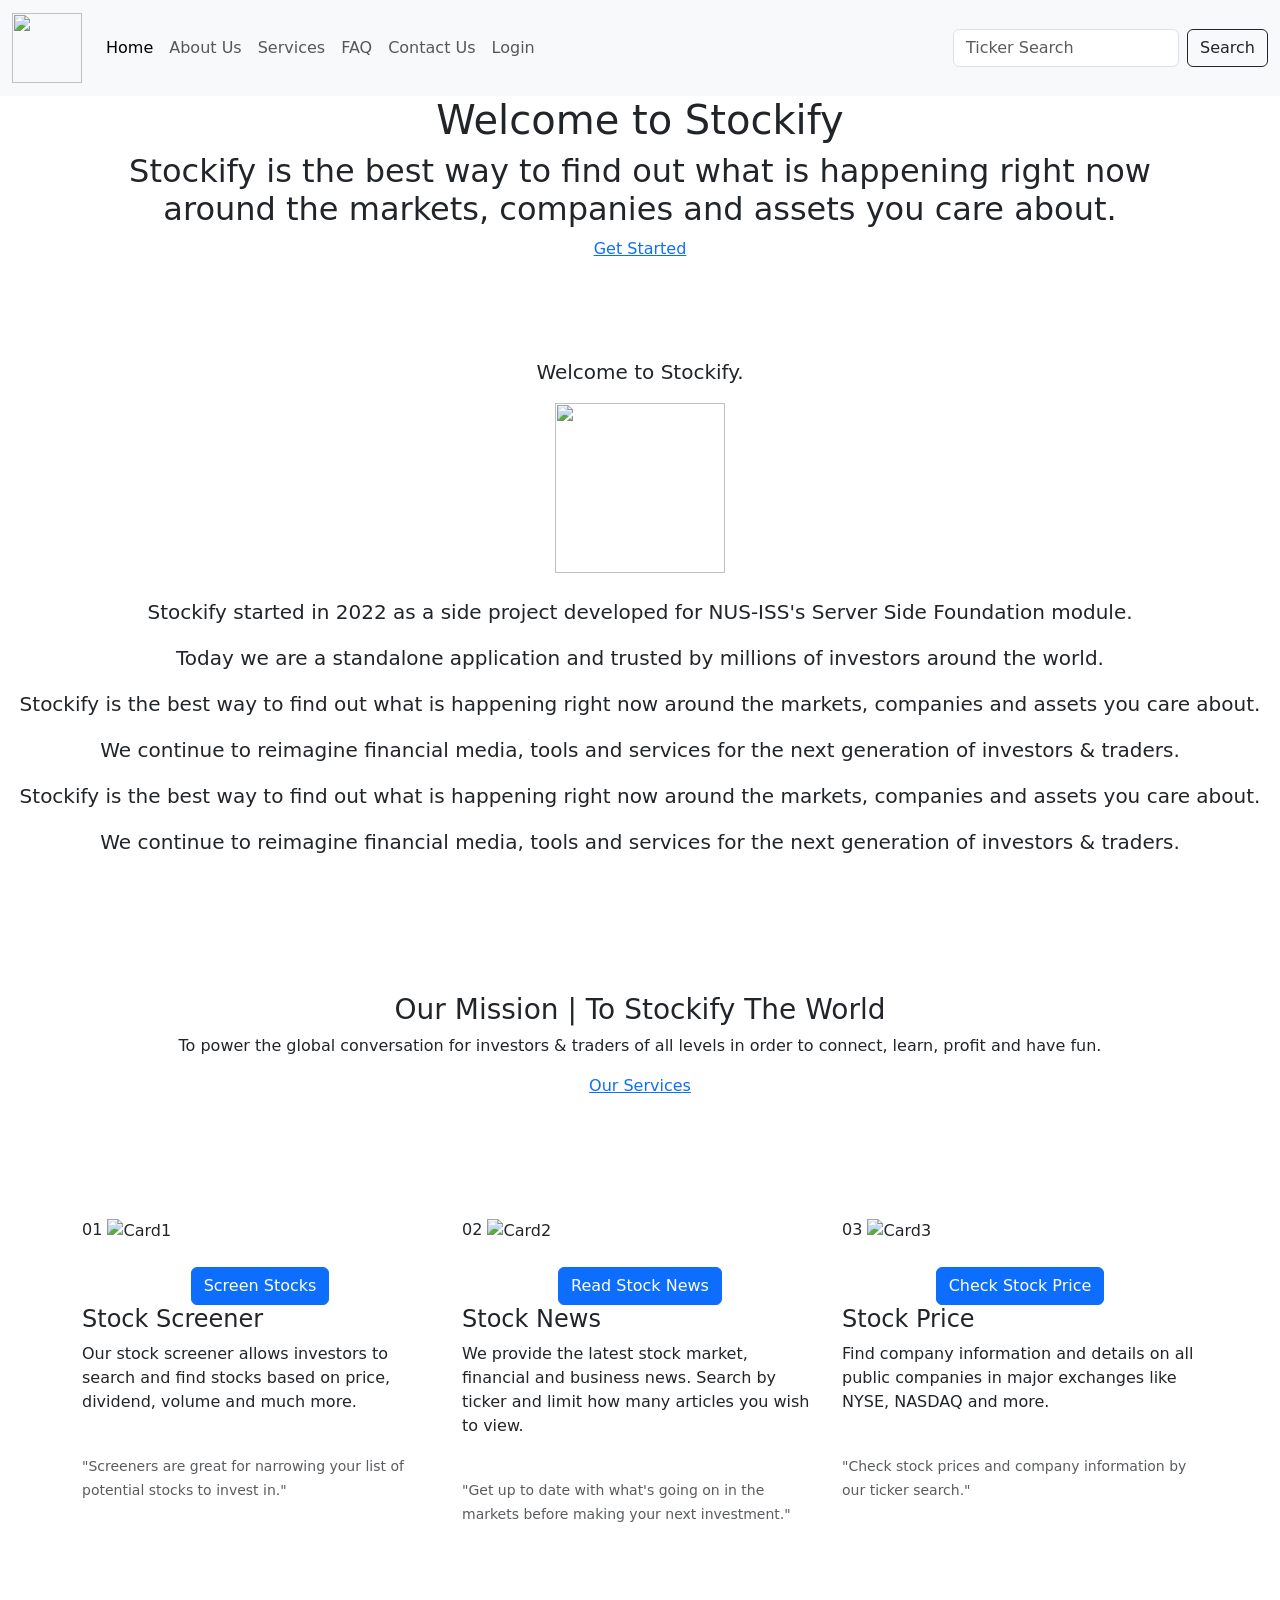
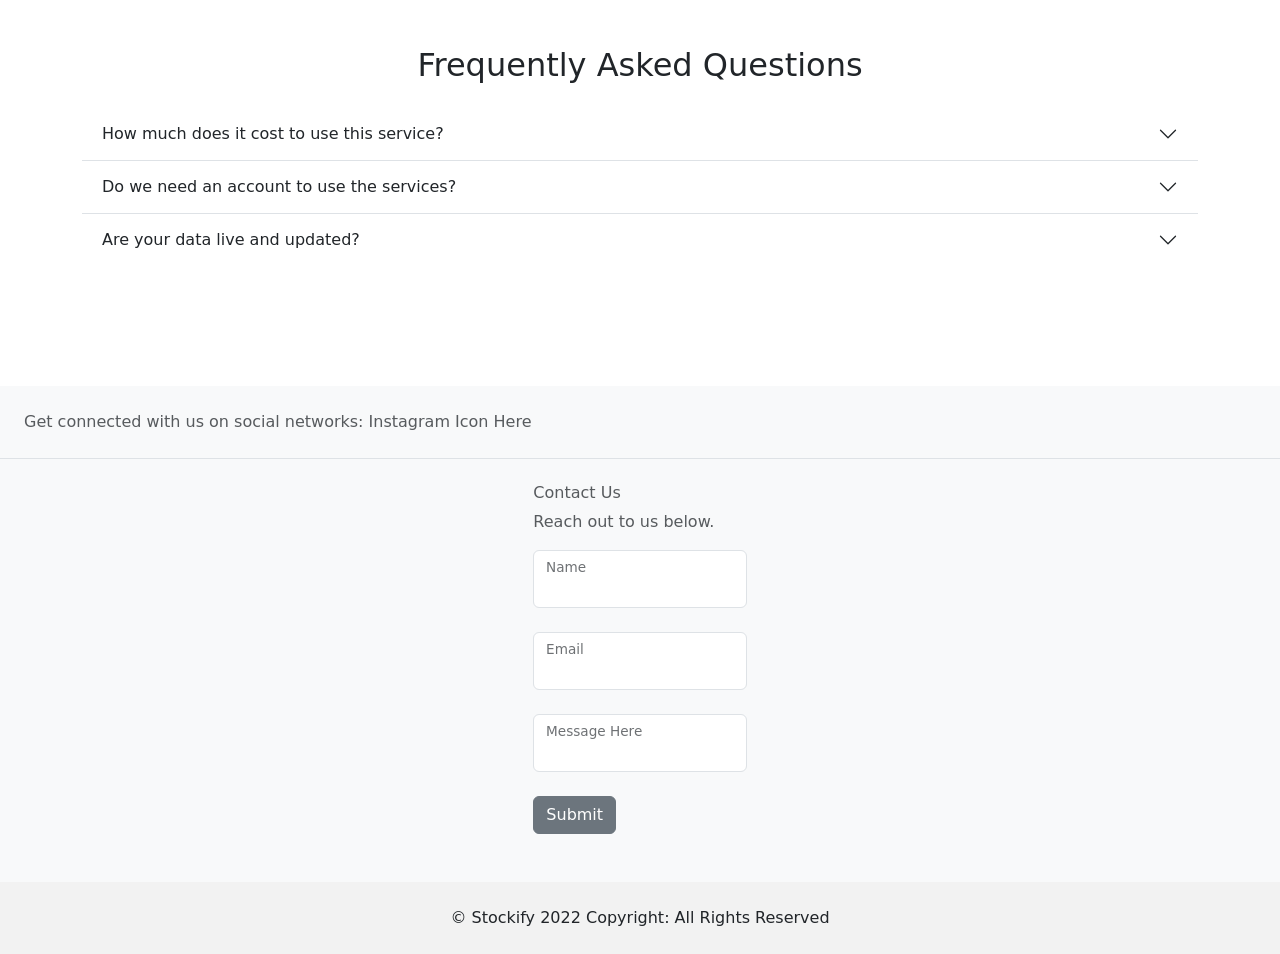
==== src/main/resources/templates/index.html @ 595bee73 "edited Stock Price display" ====
<!DOCTYPE html>
<html lang="en">
<head>
    <meta charset="UTF-8">
    <meta http-equiv="X-UA-Compatible" content="IE=edge">
    <meta name="viewport" content="width=device-width, initial-scale=1.0">
    <link href="https://cdn.jsdelivr.net/npm/bootstrap@5.2.0/dist/css/bootstrap.min.css" rel="stylesheet" integrity="sha384-gH2yIJqKdNHPEq0n4Mqa/HGKIhSkIHeL5AyhkYV8i59U5AR6csBvApHHNl/vI1Bx" crossorigin="anonymous">

    <title>Stockify</title>
    <link rel="stylesheet" type="text/css" th:href="@{/css/style.css}">
</head>
<body>
    <nav class="navbar navbar-expand-lg bg-light">
        <div class="container-fluid">
          <a class="navbar-brand" href="#">
            <img src="/images/Stockify.png" alt="" width="70" height="70">
          </a>
          <button class="navbar-toggler" type="button" data-bs-toggle="collapse" data-bs-target="#navbarTogglerDemo02" aria-controls="navbarTogglerDemo02" aria-expanded="false" aria-label="Toggle navigation">
            <span class="navbar-toggler-icon"></span>
          </button>
          <div class="collapse navbar-collapse" id="navbarTogglerDemo02">
            <ul class="navbar-nav me-auto mb-2 mb-lg-0">
              <li class="nav-item">
                <a class="nav-link active" aria-current="page" href="/">Home</a>
              </li>
              <li class="nav-item">
                <a class="nav-link" href="#aboutus">About Us</a>
              </li>
              <li class="nav-item">
                <a class="nav-link" href="#services">Services</a>
              </li>
              <li class="nav-item">
                <a class="nav-link" href="#faq">FAQ</a>
              </li>
              <li class="nav-item">
                <a class="nav-link" href="#contactus">Contact Us</a>
              </li>
              <li class="nav-item">
                <a class="nav-link" href="/login">Login</a>
              </li>
            </ul>
            
            <form class="d-flex" role="search" method="GET" action="/stockprice2">
              <input class="form-control me-2" type="search" placeholder="Ticker Search" aria-label="Search" name="symbol" required>
              <button class="btn btn-outline-dark" type="submit">Search</button>
            </form>
          </div>
        </div>
      </nav>


      <!-- ======= Intro Section ======= -->
      <section id="intro" class="d-flex align-items-center">
        <!-- <img src="HomeIndex.jpg " class="" alt="HomeIndex" width="" height=""> -->
        <div class="text-center container position-relative" data-aos="fade-up" data-aos-delay="500">
         
          <h1>Welcome to Stockify</h1>
          <h2>Stockify is the best way to find out what is happening right now around the markets, companies and assets you care about.</h2>
          <a href="#aboutus" class="btn-get-started scrollto">Get Started</a>
          
        </div>
      </section>
      <!-- ======= End of Intro Section ======= -->

      <!-- <div class="center" style="margin-top: 5vh;">
       
        <div><h1 data-th-text="${hello}"></h1>
        <br><br>

      
        </div>
     
        
        <h2 th:text="${message}"></h2>
    </div> -->

        <br><br><br><br>

        <!-- ======= About Us Section ======= -->
        <section id="aboutus" class="aboutus">
        <div class="text-center" style="">
       
          <p class="blockquote">
              Welcome to Stockify.
            </p>
            <a href="#">
              <img src="/images/Stockify.png" alt="" width="170" height="170">
            </a>
          <br><br>
          <p class="lead">
              Stockify started in 2022 as a side project developed for NUS-ISS's Server Side Foundation module. 
            </p>
            <p class="lead">
                    Today we are a standalone application and trusted by millions of investors around the world.
                   </p>
            <p class="lead">
                    Stockify is the best way to find out what is happening right now around the markets, companies and assets you care about.
                  </p>
            <p class="lead">
                We continue to reimagine financial media, tools and services for the next generation of investors & traders.
                  </p>
              <p class="lead">
                  Stockify is the best way to find out what is happening right now around the markets, companies and assets you care about.
              </p>
              <p class="lead">
              We continue to reimagine financial media, tools and services for the next generation of investors & traders.
              </p>
              </div>
  
              <br><br><br><br><br>
              
              

            </section>
  
  
  
              <!-- <figure class="text-center">
                  <blockquote class="blockquote">
                    <p>To power the global conversation for investors & traders of all levels in order to connect, learn, profit and have fun.</p>
                  </blockquote>
                  <figcaption class="blockquote-footer">
                    Our Mission <cite title="Source Title">| To Stockify The World</cite>
                  </figcaption>
                </figure>
                <br><br><br><br><br>

              </section> -->
      <!-- ======= End of About Us Section ======= -->

      
      <!-- ======= Our Mission Section ======= -->
      <section id="mission" class="mission">
        <div class="container" data-aos="zoom-in">
  
          <div class="text-center">
            <h3>Our Mission | To Stockify The World</h3>
            <p> To power the global conversation for investors & traders of all levels in order to connect, learn, profit and have fun.</p>
            <a class="mission-btn" href="#services">Our Services</a>
           
          </div>
  
        </div>
      </section>
      <!-- ======= End of Our Mission Section ======= -->

      <br><br><br><br><br>
      <!-- ======= Services Section ======= -->

      <section id="services" class="services">
        <div class="container">
  
          <div class="row">
  
            <div class="col-lg-4" data-aos="fade-up">
              <div class="box">
                <span>01</span>
                
                <img src="/images/Card1.jpg" class="card-img-top" alt="Card1" width="" height="300">
                <br><br>
                <div class="overlay d-flex justify-content-center">
                  <a th:href="@{/stockscreener1}" class="btn btn-primary">Screen Stocks</a>
                </div>
  
                <h4>Stock Screener</h4>
                <p>
                  Our stock screener allows investors to search and find stocks based on price, dividend, volume and much more.</p>
                  <br>
                  <p class="card-text"><small class="text-muted">"Screeners are great for narrowing your list of potential stocks to invest in."</small></p> 
              </div>
              
            </div>
  
            <div class="col-lg-4 mt-4 mt-lg-0" data-aos="fade-up" data-aos-delay="150">
              <div class="box">
                <span>02</span>
  
            <img src="/images/Card2.jpg" class="card-img-top" alt="Card2" width="" height="300">
            <br><br>
            <div class="overlay d-flex justify-content-center">
              <a th:href="@{/stocknews1}" class="btn btn-primary">Read Stock News</a>
            </div>
  
                <h4>Stock News</h4>
                <p>We provide the latest stock market, financial and business news. Search by ticker and limit how many articles you wish to view.</p>
                <br>
                <p class="card-text"><small class="text-muted">"Get up to date with what's going on in the markets before making your next investment."</small></p>
              </div>
            </div>
  
            <div class="col-lg-4 mt-4 mt-lg-0" data-aos="fade-up" data-aos-delay="300">
              <div class="box">
                <span>03</span>
                <img src="/images/Card3.jpg" class="card-img-top" alt="Card3" width="" height="300">
                <br><br>
                <div class="overlay d-flex justify-content-center">
                  <a th:href="@{/stockprice1}" class="btn btn-primary">Check Stock Price</a>
                </div>
                <h4>Stock Price</h4>
                <p>Find company information and details on all public companies in major exchanges like NYSE, NASDAQ and more.</p>
                <br>
                <p class="card-text"><small class="text-muted">"Check stock prices and company information by our ticker search."</small></p>
              </div>
            </div>
  
          </div>
  
        </div>
        <br><br><br><br><br>
   
      
      </section>
  

      <!-- <section id="services" class="services">
        <br><br><br><br><br>
      <div class="card-group">

        
        <div class="card">
          
          <img src="/images/Card1.jpg" class="card-img-top" alt="Card1" width="" height="300">
          
          <div class="card-img-overlay">
            <a th:href="@{/stockscreener1}" class="btn btn-primary">Screen Stocks</a>
          </div>
          
          <div class="card-body ">
            <h5 class="card-title">Stock Screener</h5>
            <p class="card-text">A stock screener is a search tool that helps investors find stocks that meet certain requirements. 
              Our stock screener allows investors to search and find stocks based on price, dividend, volume and more. </p>
            <p class="card-text"><small class="text-muted">"Screeners are great for narrowing your list of potential stocks to invest in."</small></p>
            
          </div>
        </div>
        <div class="card">
          <img src="/images/Card2.jpg" class="card-img-top" alt="Card2" width="" height="300">

          <div class="card-img-overlay">
            <a th:href="@{/stocknews1}" class="btn btn-primary">Read Stock News</a>
          </div>

          <div class="card-body">
            <h5 class="card-title">Stock News</h5>
            <p class="card-text">We provide the latest stock market, financial and business news. Search by ticker and limit how many articles you wish to view.</p>
            <p class="card-text"><small class="text-muted">"Get up to date with what's going on in the markets before making your next investment."</small></p>
            
          </div>
        </div>
        <div class="card">
          <img src="/images/Card3.jpg" class="card-img-top" alt="Card3" width="" height="300">

          <div class="card-img-overlay">
            <a th:href="@{/stockprice1}" class="btn btn-primary">Check Stock Price</a>
          </div>

          <div class="card-body">
            <h5 class="card-title">Stock Price</h5>
            <p class="card-text">Find information on all public companies in major exchanges like NYSE, NASDAQ and more.</p>
            <p class="card-text"><small class="text-muted">"Research your favourite companies."</small></p>
            

            
          </div>
        </div>
      </div>

      
      <br><br><br><br><br>
      <br><br><br><br><br>
      <br><br><br><br><br>
      <br><br><br><br><br>
    </section> -->

    <!-- ======= End of Services Section ======= -->
   

    <!-- ======= FAQ Section ======= -->
    <section id="faq" class="faq">
    <div class="container">
      <h2 class="text-center mb-4">Frequently Asked Questions</h2>
    <div class="accordion accordion-flush" id="accordionFlushExample">
      <div class="accordion-item">
        <h2 class="accordion-header" id="flush-headingOne">
          <button class="accordion-button collapsed" type="button" data-bs-toggle="collapse" data-bs-target="#flush-collapseOne" aria-expanded="false" aria-controls="flush-collapseOne">
            How much does it cost to use this service?
          </button>
        </h2>
        <div id="flush-collapseOne" class="accordion-collapse collapse" aria-labelledby="flush-headingOne" data-bs-parent="#accordionFlushExample">
          <div class="accordion-body">It costs absolutely nothing to use our service. Donations are appreciated to help us further develop my services for the community.</div>
        </div>
      </div>
      <div class="accordion-item">
        <h2 class="accordion-header" id="flush-headingTwo">
          <button class="accordion-button collapsed" type="button" data-bs-toggle="collapse" data-bs-target="#flush-collapseTwo" aria-expanded="false" aria-controls="flush-collapseTwo">
            Do we need an account to use the services?
          </button>
        </h2>
        <div id="flush-collapseTwo" class="accordion-collapse collapse" aria-labelledby="flush-headingTwo" data-bs-parent="#accordionFlushExample">
          <div class="accordion-body">Accounts are not required for basic usage of the services.</div>
        </div>
      </div>
      <div class="accordion-item">
        <h2 class="accordion-header" id="flush-headingThree">
          <button class="accordion-button collapsed" type="button" data-bs-toggle="collapse" data-bs-target="#flush-collapseThree" aria-expanded="false" aria-controls="flush-collapseThree">
            Are your data live and updated?
          </button>
        </h2>
        <div id="flush-collapseThree" class="accordion-collapse collapse" aria-labelledby="flush-headingThree" data-bs-parent="#accordionFlushExample">
          <div class="accordion-body">Our data is live and updated by the second.</div>
        </div>
      </div>
    </div>
    </div>
    <br><br><br><br><br>

    </section>

    <!-- ======= End of FAQ Section ======= -->

    <!-- ======= Contact Us Section ======= -->
    <!-- <section id="contactus" class="center">
      <div class="content">
        <header>
          <h2>Contact Us</h2>
          <p>Reach out to us below.
          </p>
        </header>
        <div class="box">
          <form action="https://formsubmit.co/e8de7baa639af6b4ea228886fc855370" method="POST">

            <div class="col-12 form-floating">
              <label for="limit" class="form-label"></label>
              <input type="text" class="form-control" name="name" required>
              <label for="floatingInputGrid">Name</label>
            </div>
          <br>
            <div class="col-12 form-floating">
              <label for="limit" class="form-label"></label>
              <input type="email" class="form-control" name="email" required>
              <label for="floatingInputGrid">Email</label>
            </div>
            <br>
            <div class="col-12 form-floating">
              <label for="limit" class="form-label"></label>
              <input type="text" class="form-control" name="message" required>
              <label for="floatingInputGrid">Message Here</label>
          </div>
          <br>
         
            <button type="submit" class="btn btn-secondary">Submit</button>
          </form>
        </div>
      </div>
    </section> -->

    <!-- ======= End of Contact Us Section ======= -->

    <!-- ======= Start of Footer Section ======= -->

    <!-- Footer -->
<section id="footer" class="footer">
  <footer class="text-center text-lg-start bg-light text-muted">
  <!-- Section: Social media -->
  <section class="d-flex justify-content-center justify-content-lg-between p-4 border-bottom">
    <!-- Left -->
    <div class="me-5 d-none d-lg-block">
      <span>Get connected with us on social networks: Instagram Icon Here</span>
    </div>
    <!-- Left -->

    <!-- Right -->
    <div>
      <a href="" class="me-4 text-reset">
        <i class="fab fa-facebook-f"></i>
      </a>
      <a href="" class="me-4 text-reset">
        <i class="fab fa-twitter"></i>
      </a>
      <a href="" class="me-4 text-reset">
        <i class="fab fa-google"></i>
      </a>
      <a href="" class="me-4 text-reset">
        <i class="fab fa-instagram"></i>
      </a>
      <a href="" class="me-4 text-reset">
        <i class="fab fa-linkedin"></i>
      </a>
      <a href="" class="me-4 text-reset">
        <i class="fab fa-github"></i>
      </a>
    </div>
    <!-- Right -->
  </section>
  <!-- Section: Social media -->

  <!-- Section: Links  -->
  <!-- <section class=""> -->
    <!-- <div class="container text-center text-md-start mt-5"> -->
      <!-- Grid row -->
      <!-- <div class="row mt-3"> -->
        <!-- Grid column -->
        <!-- <div class="col-md-3 col-lg-4 col-xl-3 mx-auto mb-4"> -->
          <!-- Content -->
          <!-- <h6 class="text-uppercase fw-bold mb-4">
            <i class="fas fa-gem me-3">Stockify</i>
          </h6>
          <p>
            Here you can use rows and columns to organize your footer content. Lorem ipsum
            dolor sit amet, consectetur adipisicing elit.
          </p>
        </div> -->
        <!-- Grid column -->

       

        <!-- Grid column -->
        <!-- <div class="col-md-3 col-lg-2 col-xl-2 mx-auto mb-4"> -->
          <!-- Links -->
          <!-- <h6 class="text-uppercase fw-bold mb-4">
            Useful links
          </h6>
          <p>
            <a href="#!" class="text-reset">Pricing</a>
          </p>
          <p>
            <a href="#!" class="text-reset">Settings</a>
          </p>
          <p>
            <a href="#!" class="text-reset">Orders</a>
          </p>
          <p>
            <a href="#!" class="text-reset">Help</a>
          </p>
        </div> -->
        <!-- Grid column -->

        <!-- Grid column -->
         <!-- ======= Contact Us Section ======= -->
         <br>
    <section id="contactus" class="contactus">
      <div class="content col-md-3 col-lg-2 col-xl-2 mx-auto mb-4">
        <header>
          <h6>Contact Us</h6>
          <p>Reach out to us below.
          </p>
        </header>
        <div class="box">
          <form action="https://formsubmit.co/e8de7baa639af6b4ea228886fc855370" method="POST">

            <div class="col-12 form-floating">
              <label for="limit" class="form-label"></label>
              <input type="text" class="form-control" name="name" required>
              <label for="floatingInputGrid">Name</label>
            </div>
          <br>
            <div class="col-12 form-floating">
              <label for="limit" class="form-label"></label>
              <input type="email" class="form-control" name="email" required>
              <label for="floatingInputGrid">Email</label>
            </div>
            <br>
            <div class="col-12 form-floating">
              <label for="limit" class="form-label"></label>
              <input type="text" class="form-control" name="message" required>
              <label for="floatingInputGrid">Message Here</label>
          </div>
          <br>
         
            <button type="submit" class="btn btn-secondary">Submit</button>
          </form>
        </div>
      </div>
    </section>
    <br>

    <!-- ======= End of Contact Us Section ======= -->

        <!-- Grid column -->
      </div>
      <!-- Grid row -->
    </div>
  </section>
  <!-- Section: Links  -->

  <!-- Copyright -->
  <div class="text-center p-4" style="background-color: rgba(0, 0, 0, 0.05);">
    © Stockify 2022 Copyright: All Rights Reserved
  </div>
  <!-- Copyright -->
</footer>
<!-- Footer -->
<!-- ======= End of Footer Section ======= -->

    <script src="https://cdn.jsdelivr.net/npm/bootstrap@5.2.1/dist/js/bootstrap.bundle.min.js" integrity="sha384-u1OknCvxWvY5kfmNBILK2hRnQC3Pr17a+RTT6rIHI7NnikvbZlHgTPOOmMi466C8" crossorigin="anonymous"></script>
</body>
</html>
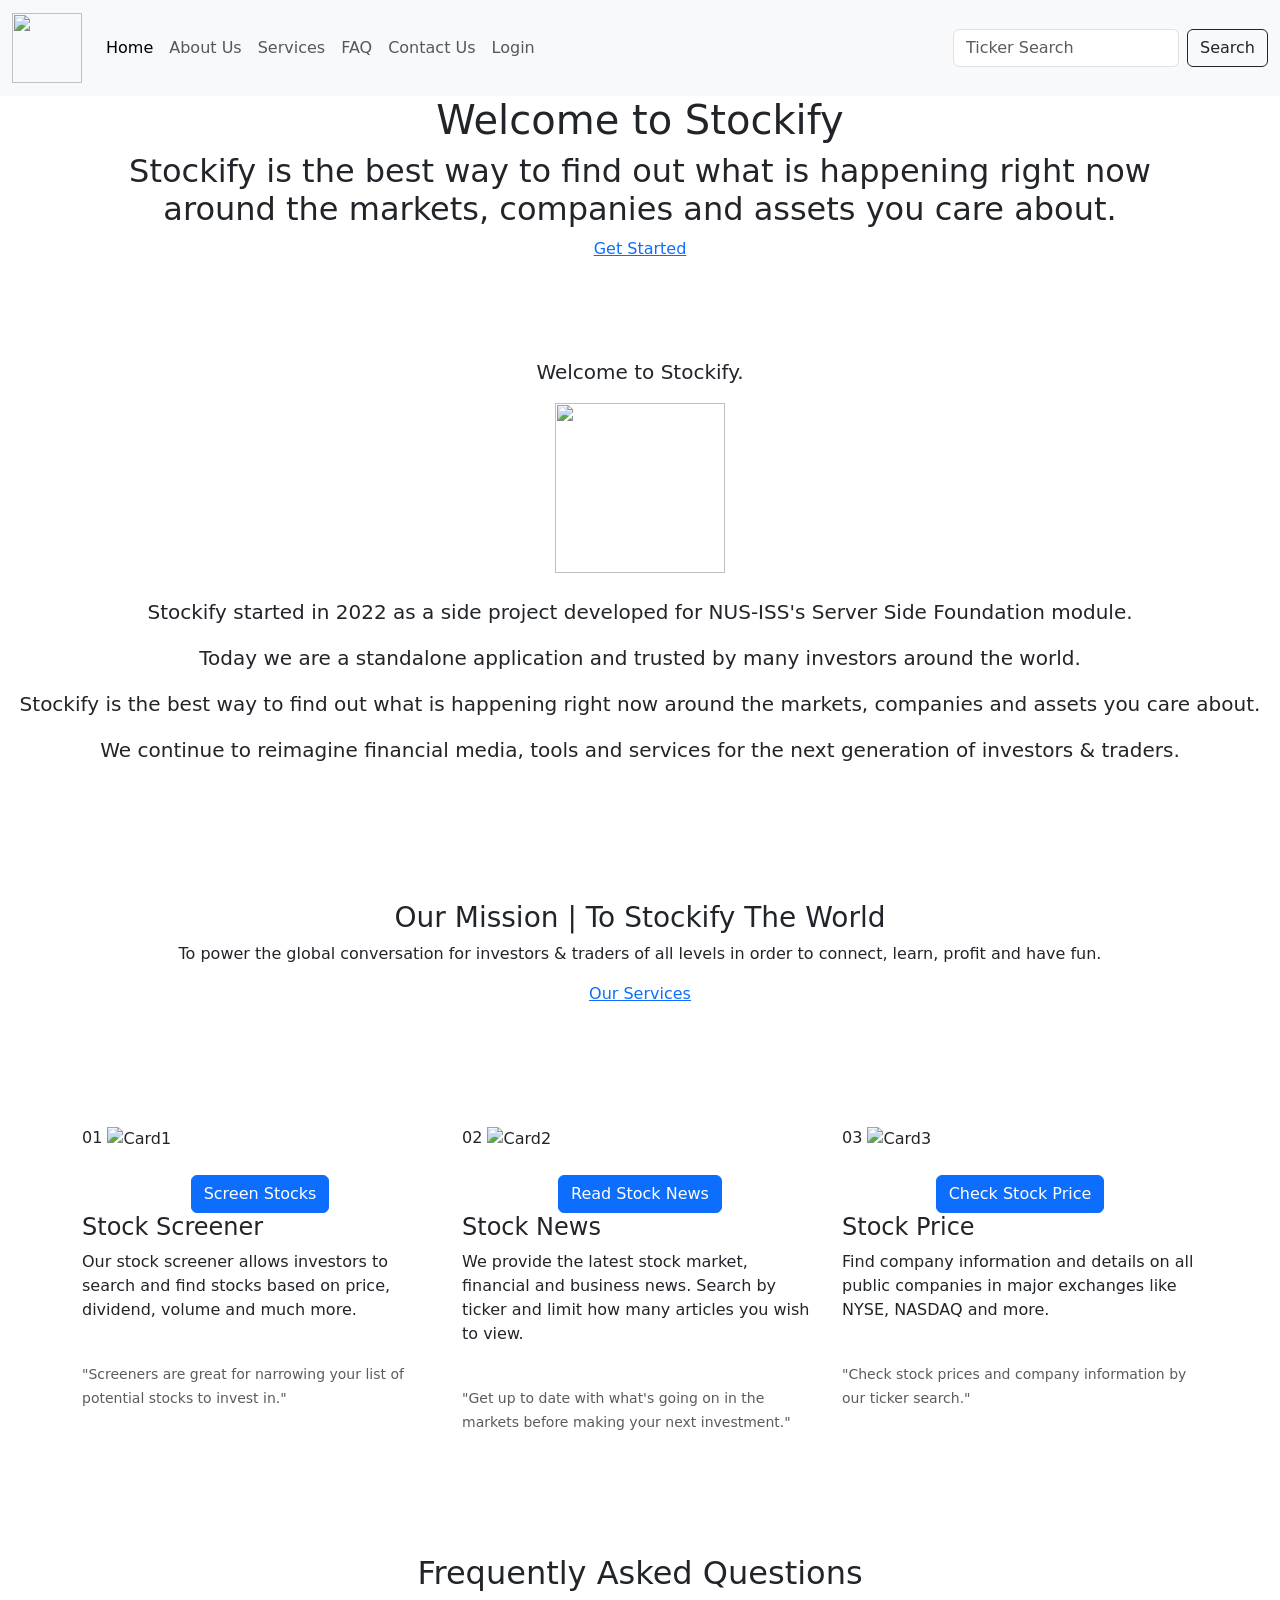
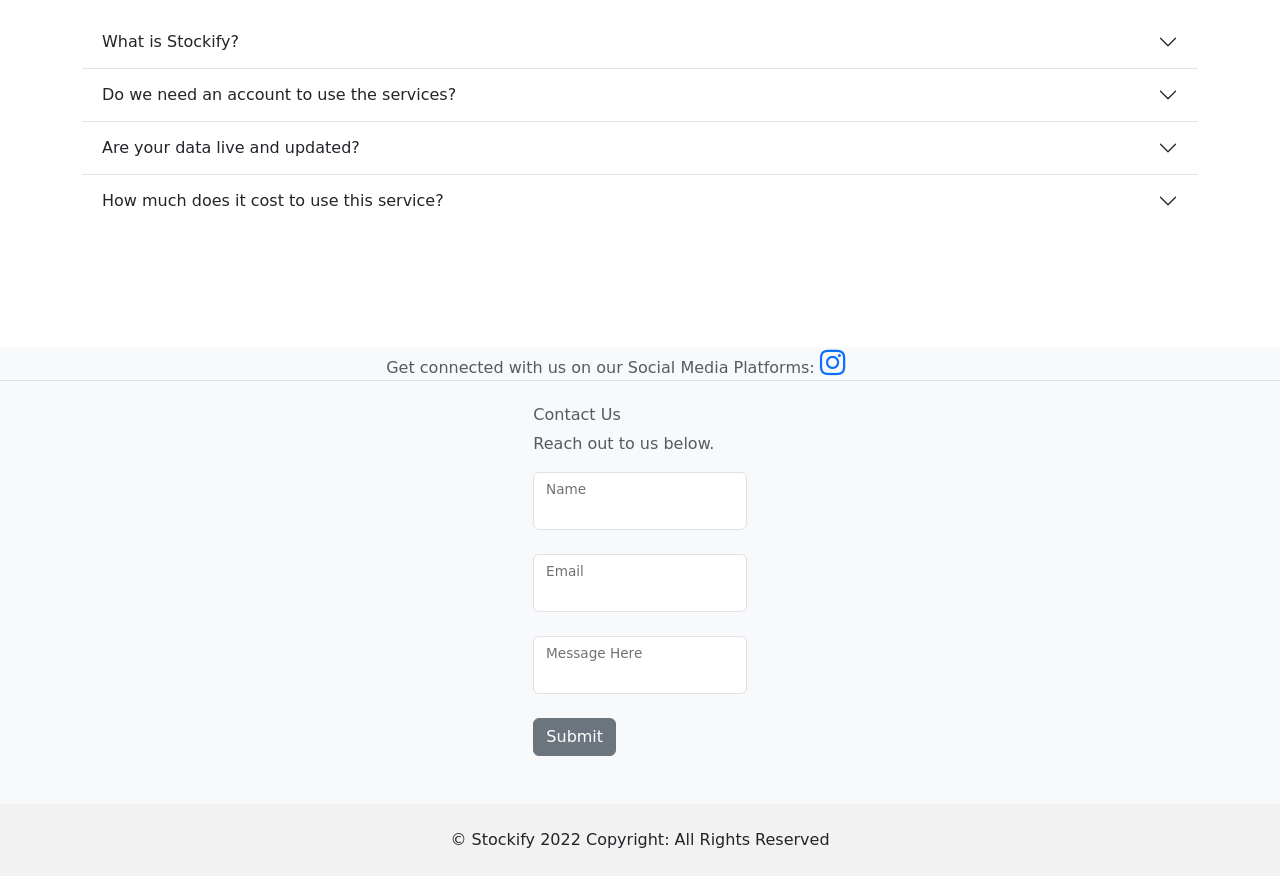
==== commit d2fe2ae4: "added social media icon, changed HomeIndex images, login WIP" ====
--- a/src/main/resources/templates/index.html
+++ b/src/main/resources/templates/index.html
@@ -5,7 +5,7 @@
     <meta http-equiv="X-UA-Compatible" content="IE=edge">
     <meta name="viewport" content="width=device-width, initial-scale=1.0">
     <link href="https://cdn.jsdelivr.net/npm/bootstrap@5.2.0/dist/css/bootstrap.min.css" rel="stylesheet" integrity="sha384-gH2yIJqKdNHPEq0n4Mqa/HGKIhSkIHeL5AyhkYV8i59U5AR6csBvApHHNl/vI1Bx" crossorigin="anonymous">
-
+    <link href="https://cdnjs.cloudflare.com/ajax/libs/font-awesome/4.7.0/css/font-awesome.min.css" rel="stylesheet" >
     <title>Stockify</title>
     <link rel="stylesheet" type="text/css" th:href="@{/css/style.css}">
 </head>
@@ -91,7 +91,7 @@
               Stockify started in 2022 as a side project developed for NUS-ISS's Server Side Foundation module. 
             </p>
             <p class="lead">
-                    Today we are a standalone application and trusted by millions of investors around the world.
+                    Today we are a standalone application and trusted by many investors around the world.
                    </p>
             <p class="lead">
                     Stockify is the best way to find out what is happening right now around the markets, companies and assets you care about.
@@ -99,12 +99,7 @@
             <p class="lead">
                 We continue to reimagine financial media, tools and services for the next generation of investors & traders.
                   </p>
-              <p class="lead">
-                  Stockify is the best way to find out what is happening right now around the markets, companies and assets you care about.
-              </p>
-              <p class="lead">
-              We continue to reimagine financial media, tools and services for the next generation of investors & traders.
-              </p>
+            
               </div>
   
               <br><br><br><br><br>
@@ -283,11 +278,11 @@
       <div class="accordion-item">
         <h2 class="accordion-header" id="flush-headingOne">
           <button class="accordion-button collapsed" type="button" data-bs-toggle="collapse" data-bs-target="#flush-collapseOne" aria-expanded="false" aria-controls="flush-collapseOne">
-            How much does it cost to use this service?
+            What is Stockify?
           </button>
         </h2>
         <div id="flush-collapseOne" class="accordion-collapse collapse" aria-labelledby="flush-headingOne" data-bs-parent="#accordionFlushExample">
-          <div class="accordion-body">It costs absolutely nothing to use our service. Donations are appreciated to help us further develop my services for the community.</div>
+          <div class="accordion-body">Stockify is a free-to-use data aggregation platform that provides easy-to-use services to help investors make their next investment decision better.</div>
         </div>
       </div>
       <div class="accordion-item">
@@ -310,6 +305,18 @@
           <div class="accordion-body">Our data is live and updated by the second.</div>
         </div>
       </div>
+      <div class="accordion-item">
+        <h2 class="accordion-header" id="flush-headingFour">
+          <button class="accordion-button collapsed" type="button" data-bs-toggle="collapse" data-bs-target="#flush-collapseFour" aria-expanded="false" aria-controls="flush-collapseFour">
+            How much does it cost to use this service?
+          </button>
+        </h2>
+        <div id="flush-collapseFour" class="accordion-collapse collapse" aria-labelledby="flush-headingFour" data-bs-parent="#accordionFlushExample">
+          <div class="accordion-body">It costs absolutely nothing to use our service. However, donations are very much appreciated to help us further develop more services for the community. 
+            <br>To donate, contact us in the form below.
+          </div>
+        </div>
+      </div>
     </div>
     </div>
     <br><br><br><br><br>
@@ -362,15 +369,16 @@
 <section id="footer" class="footer">
   <footer class="text-center text-lg-start bg-light text-muted">
   <!-- Section: Social media -->
-  <section class="d-flex justify-content-center justify-content-lg-between p-4 border-bottom">
+  <section class="d-flex justify-content-center border-bottom">
     <!-- Left -->
-    <div class="me-5 d-none d-lg-block">
-      <span>Get connected with us on social networks: Instagram Icon Here</span>
+    <div class="me-5 d-none d-lg-block align-center">
+      <span>Get connected with us on our Social Media Platforms:  </span>
+      <a href="https://www.instagram.com/stockify.io/" class="instagram"><i class="fa fa-instagram" style="font-size:30px"></i></a>
     </div>
     <!-- Left -->
 
     <!-- Right -->
-    <div>
+    <!-- <div>
       <a href="" class="me-4 text-reset">
         <i class="fab fa-facebook-f"></i>
       </a>
@@ -389,7 +397,7 @@
       <a href="" class="me-4 text-reset">
         <i class="fab fa-github"></i>
       </a>
-    </div>
+    </div> -->
     <!-- Right -->
   </section>
   <!-- Section: Social media -->
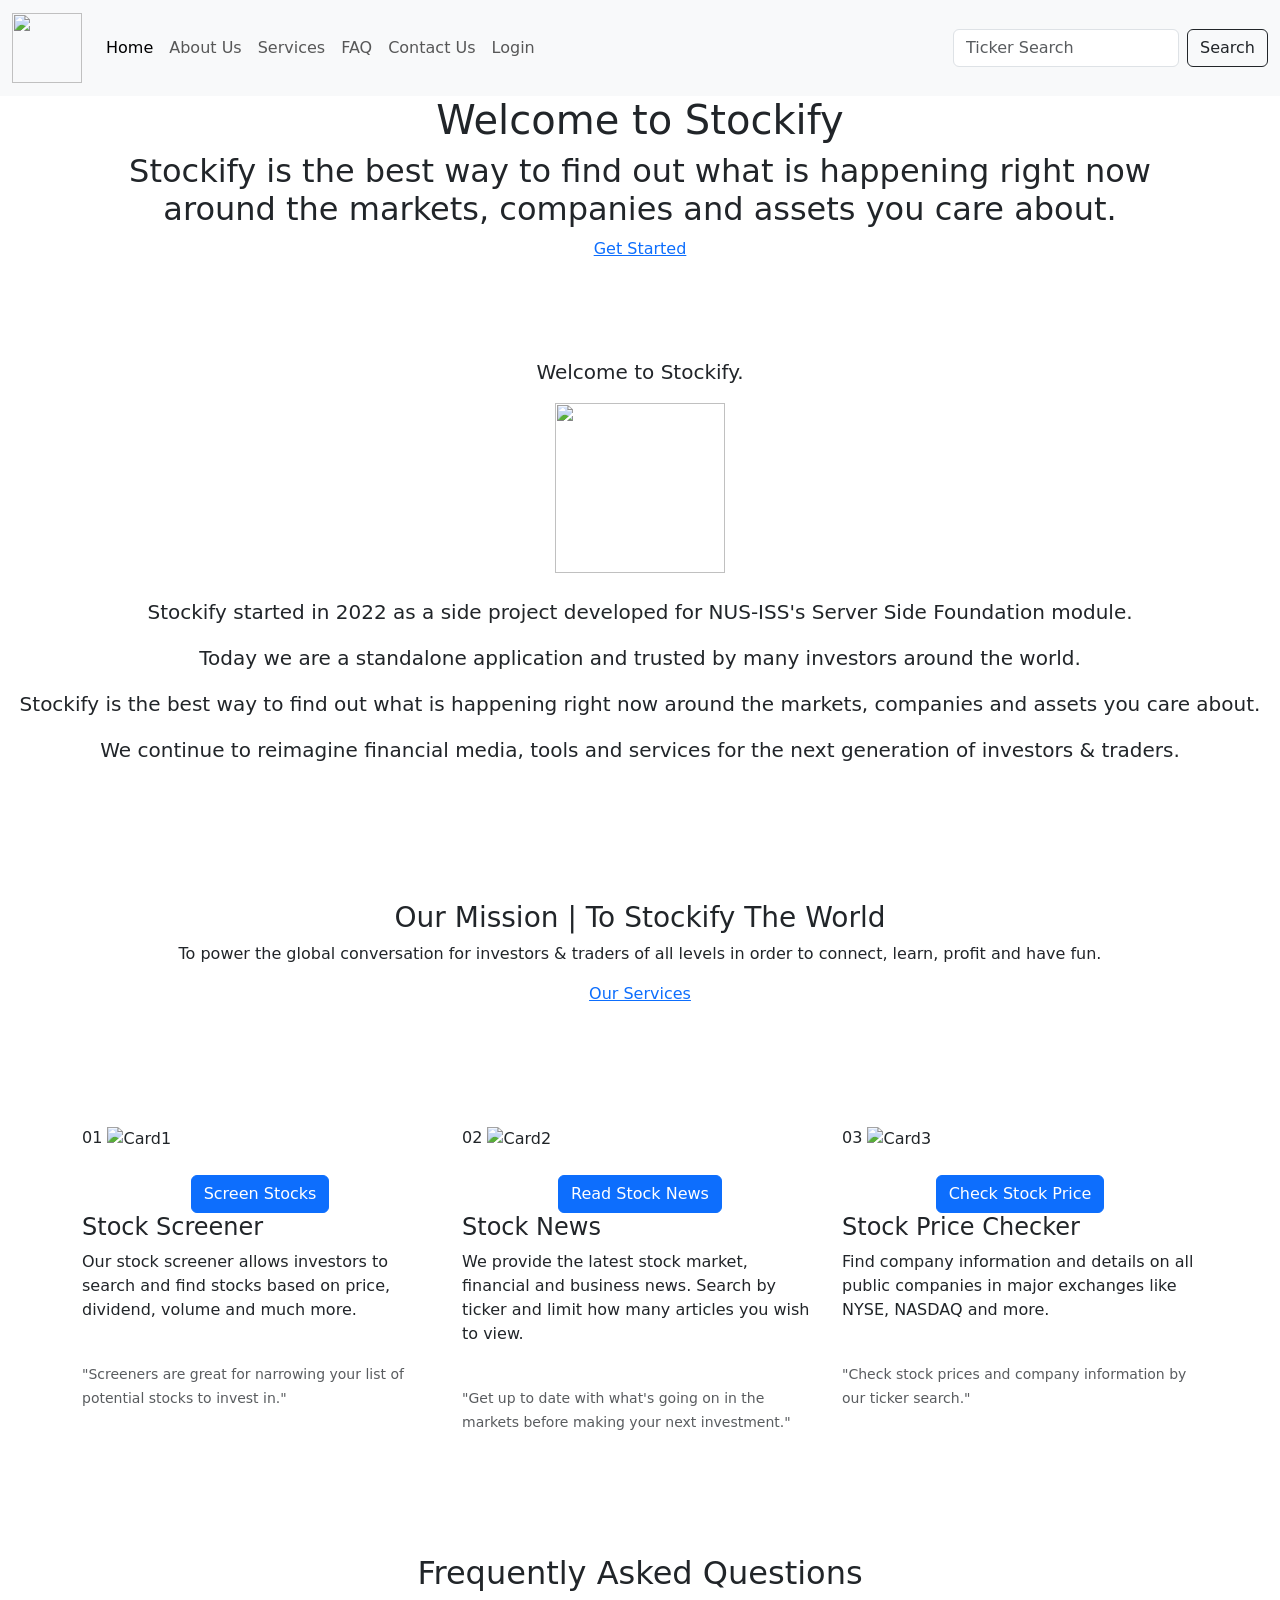
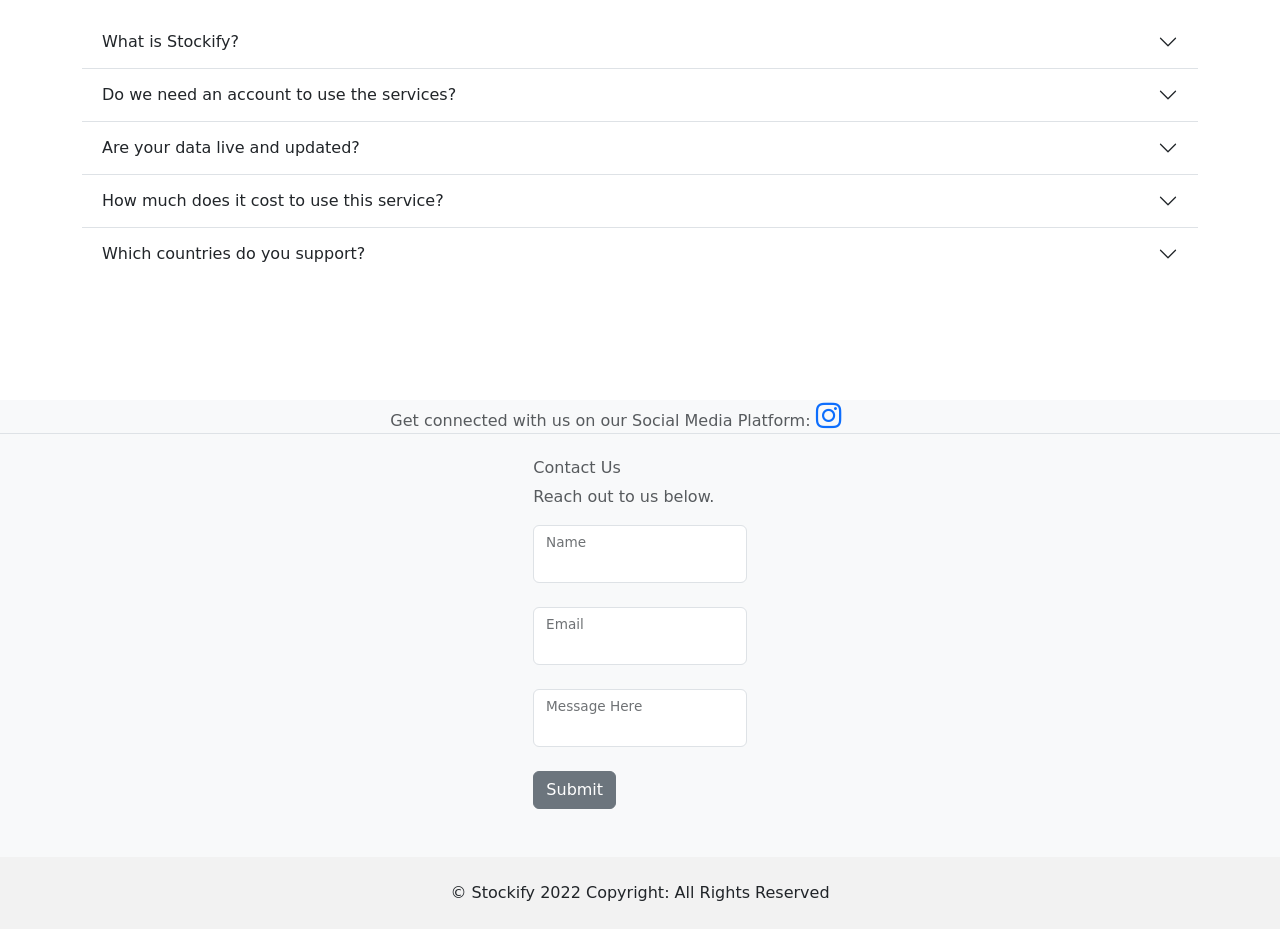
==== commit b0cecaa7: "fixed Login/Ticker Tracker" ====
--- a/src/main/resources/templates/index.html
+++ b/src/main/resources/templates/index.html
@@ -191,7 +191,7 @@
                 <div class="overlay d-flex justify-content-center">
                   <a th:href="@{/stockprice1}" class="btn btn-primary">Check Stock Price</a>
                 </div>
-                <h4>Stock Price</h4>
+                <h4>Stock Price Checker</h4>
                 <p>Find company information and details on all public companies in major exchanges like NYSE, NASDAQ and more.</p>
                 <br>
                 <p class="card-text"><small class="text-muted">"Check stock prices and company information by our ticker search."</small></p>
@@ -282,7 +282,7 @@
           </button>
         </h2>
         <div id="flush-collapseOne" class="accordion-collapse collapse" aria-labelledby="flush-headingOne" data-bs-parent="#accordionFlushExample">
-          <div class="accordion-body">Stockify is a free-to-use data aggregation platform that provides easy-to-use services to help investors make their next investment decision better.</div>
+          <div class="accordion-body">Stockify is a free-to-use data aggregation platform that provides easy-to-use services to help investors make their next investment decisions better.</div>
         </div>
       </div>
       <div class="accordion-item">
@@ -292,7 +292,7 @@
           </button>
         </h2>
         <div id="flush-collapseTwo" class="accordion-collapse collapse" aria-labelledby="flush-headingTwo" data-bs-parent="#accordionFlushExample">
-          <div class="accordion-body">Accounts are not required for basic usage of the services.</div>
+          <div class="accordion-body">Our data is available for free and accounts are not required for usage of the services.</div>
         </div>
       </div>
       <div class="accordion-item">
@@ -317,6 +317,17 @@
           </div>
         </div>
       </div>
+      <div class="accordion-item">
+        <h2 class="accordion-header" id="flush-headingFive">
+          <button class="accordion-button collapsed" type="button" data-bs-toggle="collapse" data-bs-target="#flush-collapseFive" aria-expanded="false" aria-controls="flush-collapseFive">
+            Which countries do you support?
+          </button>
+        </h2>
+        <div id="flush-collapseFive" class="accordion-collapse collapse" aria-labelledby="flush-headingFive" data-bs-parent="#accordionFlushExample">
+          <div class="accordion-body">We currently have data from 5 different countries, US, UK, Canada, Hong Kong and Thailand.
+          </div>
+        </div>
+      </div>
     </div>
     </div>
     <br><br><br><br><br>
@@ -372,7 +383,7 @@
   <section class="d-flex justify-content-center border-bottom">
     <!-- Left -->
     <div class="me-5 d-none d-lg-block align-center">
-      <span>Get connected with us on our Social Media Platforms:  </span>
+      <span>Get connected with us on our Social Media Platform:  </span>
       <a href="https://www.instagram.com/stockify.io/" class="instagram"><i class="fa fa-instagram" style="font-size:30px"></i></a>
     </div>
     <!-- Left -->
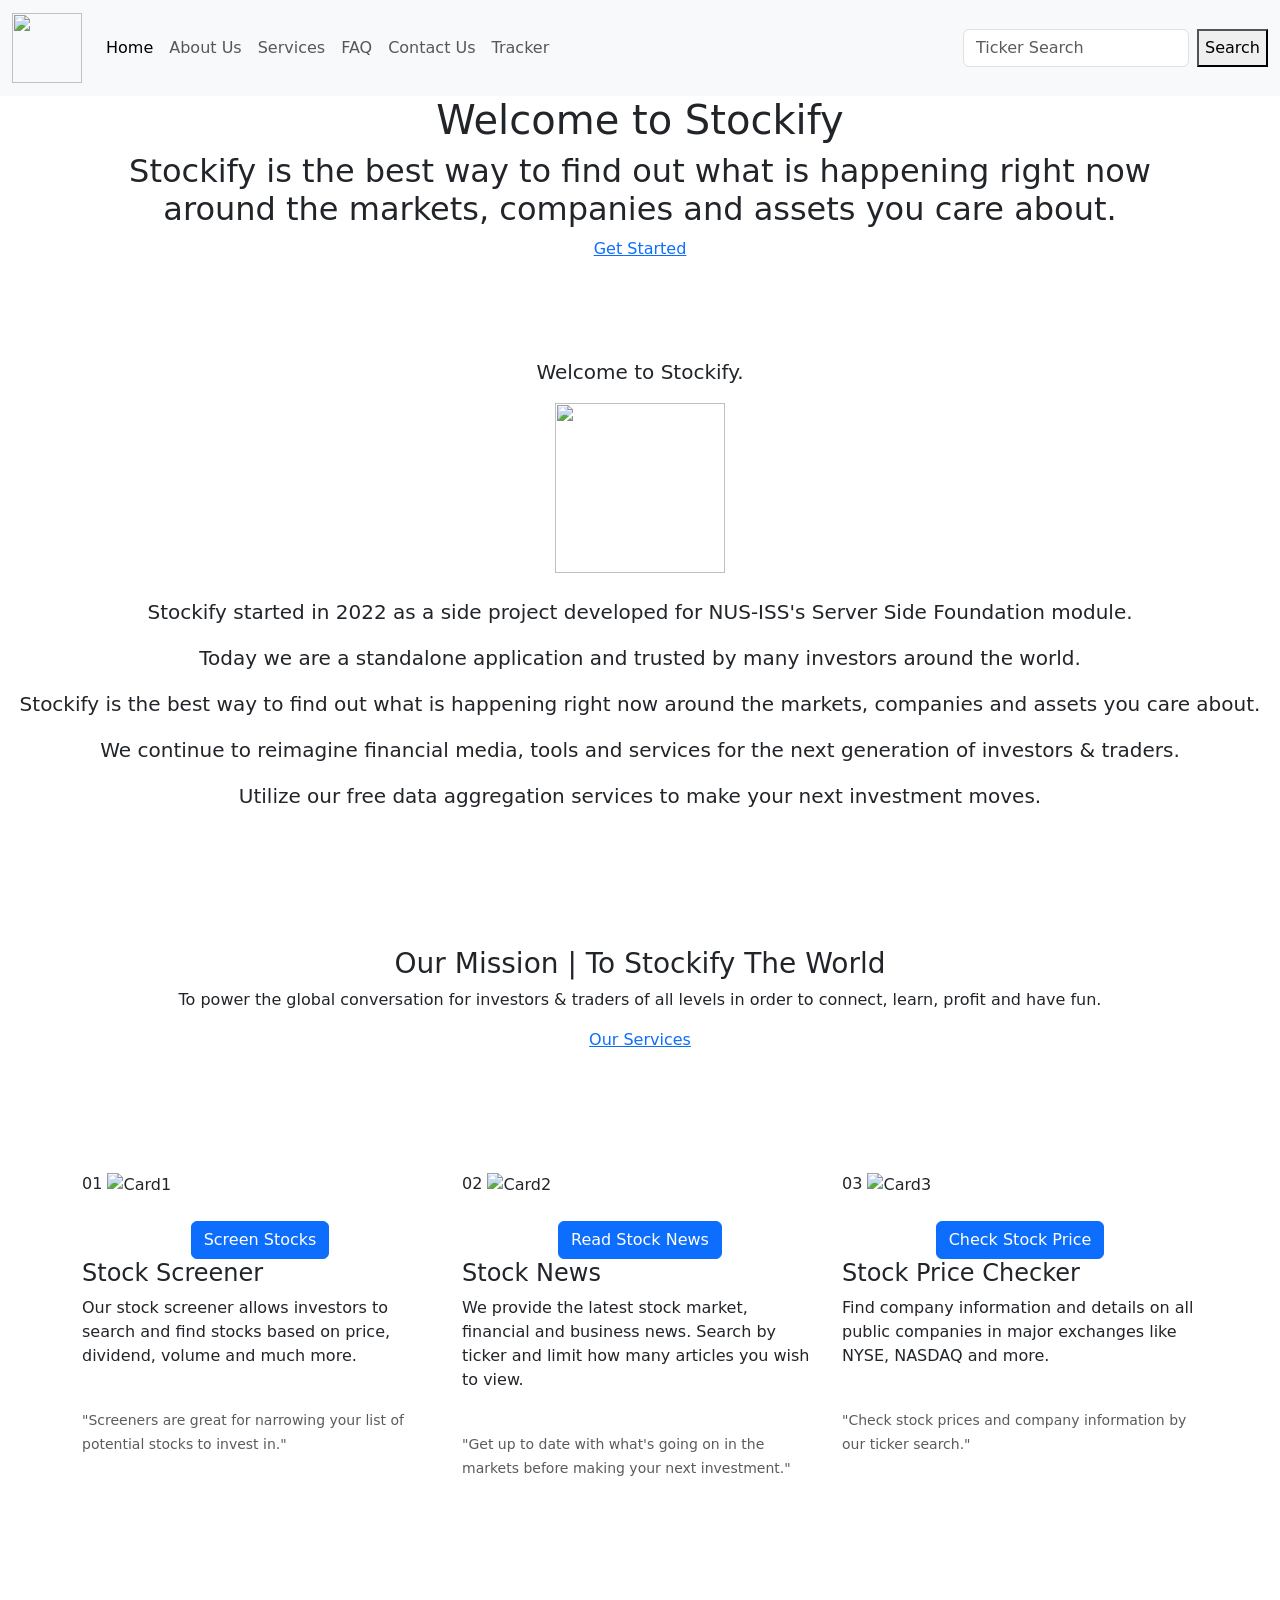
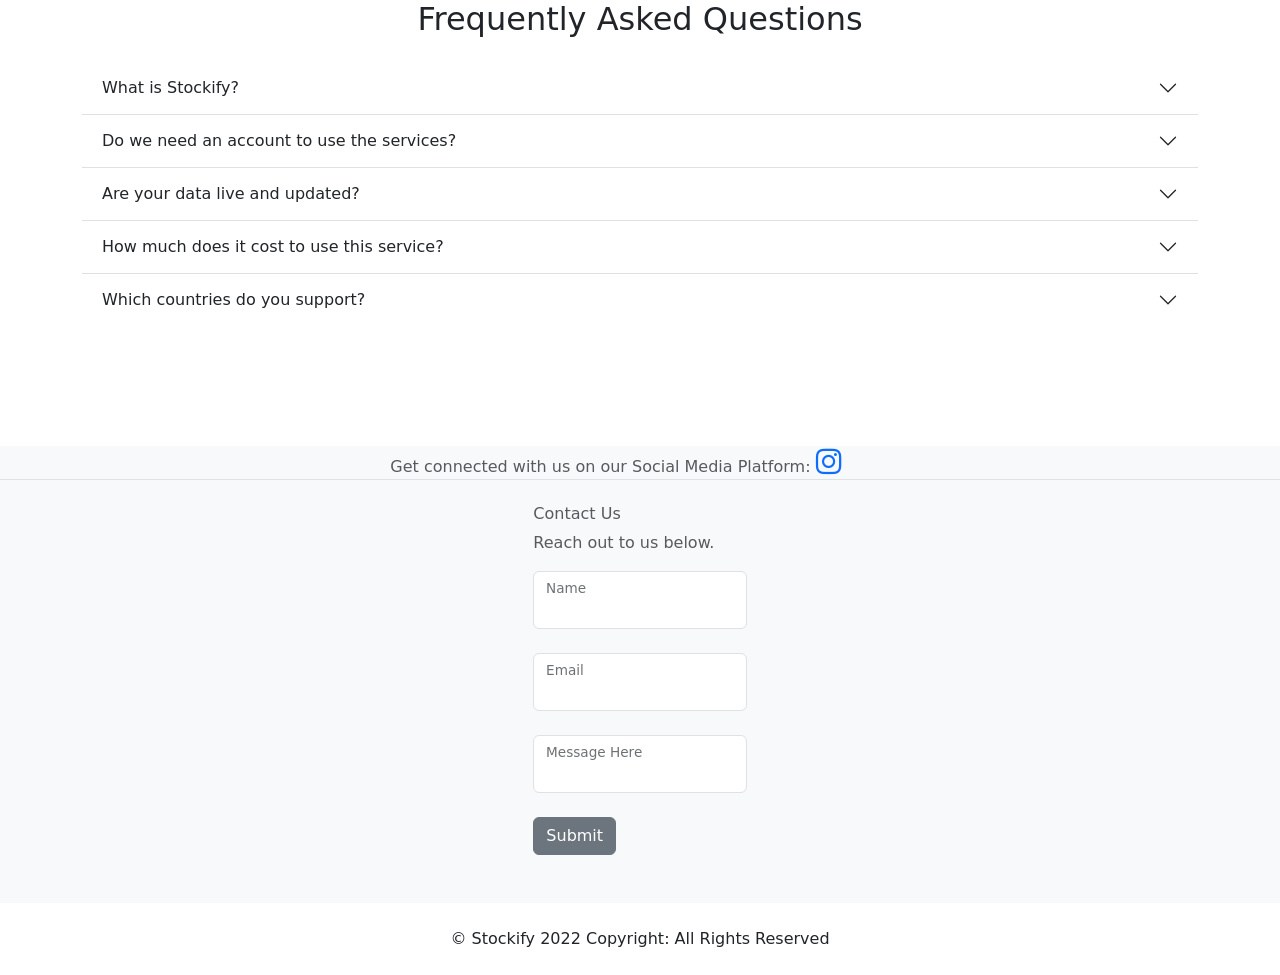
==== commit c2d23733: "removed unnecessary code, styled ticker tracker" ====
--- a/src/main/resources/templates/index.html
+++ b/src/main/resources/templates/index.html
@@ -36,13 +36,13 @@
                 <a class="nav-link" href="#contactus">Contact Us</a>
               </li>
               <li class="nav-item">
-                <a class="nav-link" href="/login">Login</a>
+                <a class="nav-link" href="/login">Tracker</a>
               </li>
             </ul>
             
             <form class="d-flex" role="search" method="GET" action="/stockprice2">
               <input class="form-control me-2" type="search" placeholder="Ticker Search" aria-label="Search" name="symbol" required>
-              <button class="btn btn-outline-dark" type="submit">Search</button>
+              <button class="btn-login" type="submit">Search</button>
             </form>
           </div>
         </div>
@@ -62,17 +62,7 @@
       </section>
       <!-- ======= End of Intro Section ======= -->
 
-      <!-- <div class="center" style="margin-top: 5vh;">
-       
-        <div><h1 data-th-text="${hello}"></h1>
-        <br><br>
-
-      
-        </div>
-     
-        
-        <h2 th:text="${message}"></h2>
-    </div> -->
+
 
         <br><br><br><br>
 
@@ -99,28 +89,17 @@
             <p class="lead">
                 We continue to reimagine financial media, tools and services for the next generation of investors & traders.
                   </p>
-            
+            <p class="lead">
+              Utilize our free data aggregation services to make your next investment moves.
+                </p>
               </div>
   
               <br><br><br><br><br>
-              
-              
-
+     
             </section>
   
   
   
-              <!-- <figure class="text-center">
-                  <blockquote class="blockquote">
-                    <p>To power the global conversation for investors & traders of all levels in order to connect, learn, profit and have fun.</p>
-                  </blockquote>
-                  <figcaption class="blockquote-footer">
-                    Our Mission <cite title="Source Title">| To Stockify The World</cite>
-                  </figcaption>
-                </figure>
-                <br><br><br><br><br>
-
-              </section> -->
       <!-- ======= End of About Us Section ======= -->
 
       
@@ -203,69 +182,8 @@
         </div>
         <br><br><br><br><br>
    
-      
       </section>
   
-
-      <!-- <section id="services" class="services">
-        <br><br><br><br><br>
-      <div class="card-group">
-
-        
-        <div class="card">
-          
-          <img src="/images/Card1.jpg" class="card-img-top" alt="Card1" width="" height="300">
-          
-          <div class="card-img-overlay">
-            <a th:href="@{/stockscreener1}" class="btn btn-primary">Screen Stocks</a>
-          </div>
-          
-          <div class="card-body ">
-            <h5 class="card-title">Stock Screener</h5>
-            <p class="card-text">A stock screener is a search tool that helps investors find stocks that meet certain requirements. 
-              Our stock screener allows investors to search and find stocks based on price, dividend, volume and more. </p>
-            <p class="card-text"><small class="text-muted">"Screeners are great for narrowing your list of potential stocks to invest in."</small></p>
-            
-          </div>
-        </div>
-        <div class="card">
-          <img src="/images/Card2.jpg" class="card-img-top" alt="Card2" width="" height="300">
-
-          <div class="card-img-overlay">
-            <a th:href="@{/stocknews1}" class="btn btn-primary">Read Stock News</a>
-          </div>
-
-          <div class="card-body">
-            <h5 class="card-title">Stock News</h5>
-            <p class="card-text">We provide the latest stock market, financial and business news. Search by ticker and limit how many articles you wish to view.</p>
-            <p class="card-text"><small class="text-muted">"Get up to date with what's going on in the markets before making your next investment."</small></p>
-            
-          </div>
-        </div>
-        <div class="card">
-          <img src="/images/Card3.jpg" class="card-img-top" alt="Card3" width="" height="300">
-
-          <div class="card-img-overlay">
-            <a th:href="@{/stockprice1}" class="btn btn-primary">Check Stock Price</a>
-          </div>
-
-          <div class="card-body">
-            <h5 class="card-title">Stock Price</h5>
-            <p class="card-text">Find information on all public companies in major exchanges like NYSE, NASDAQ and more.</p>
-            <p class="card-text"><small class="text-muted">"Research your favourite companies."</small></p>
-            
-
-            
-          </div>
-        </div>
-      </div>
-
-      
-      <br><br><br><br><br>
-      <br><br><br><br><br>
-      <br><br><br><br><br>
-      <br><br><br><br><br>
-    </section> -->
 
     <!-- ======= End of Services Section ======= -->
    
@@ -336,125 +254,23 @@
 
     <!-- ======= End of FAQ Section ======= -->
 
-    <!-- ======= Contact Us Section ======= -->
-    <!-- <section id="contactus" class="center">
-      <div class="content">
-        <header>
-          <h2>Contact Us</h2>
-          <p>Reach out to us below.
-          </p>
-        </header>
-        <div class="box">
-          <form action="https://formsubmit.co/e8de7baa639af6b4ea228886fc855370" method="POST">
-
-            <div class="col-12 form-floating">
-              <label for="limit" class="form-label"></label>
-              <input type="text" class="form-control" name="name" required>
-              <label for="floatingInputGrid">Name</label>
-            </div>
-          <br>
-            <div class="col-12 form-floating">
-              <label for="limit" class="form-label"></label>
-              <input type="email" class="form-control" name="email" required>
-              <label for="floatingInputGrid">Email</label>
-            </div>
-            <br>
-            <div class="col-12 form-floating">
-              <label for="limit" class="form-label"></label>
-              <input type="text" class="form-control" name="message" required>
-              <label for="floatingInputGrid">Message Here</label>
-          </div>
-          <br>
-         
-            <button type="submit" class="btn btn-secondary">Submit</button>
-          </form>
-        </div>
-      </div>
-    </section> -->
-
-    <!-- ======= End of Contact Us Section ======= -->
+ 
 
     <!-- ======= Start of Footer Section ======= -->
 
-    <!-- Footer -->
+
 <section id="footer" class="footer">
   <footer class="text-center text-lg-start bg-light text-muted">
-  <!-- Section: Social media -->
+
   <section class="d-flex justify-content-center border-bottom">
-    <!-- Left -->
+
     <div class="me-5 d-none d-lg-block align-center">
       <span>Get connected with us on our Social Media Platform:  </span>
       <a href="https://www.instagram.com/stockify.io/" class="instagram"><i class="fa fa-instagram" style="font-size:30px"></i></a>
     </div>
-    <!-- Left -->
-
-    <!-- Right -->
-    <!-- <div>
-      <a href="" class="me-4 text-reset">
-        <i class="fab fa-facebook-f"></i>
-      </a>
-      <a href="" class="me-4 text-reset">
-        <i class="fab fa-twitter"></i>
-      </a>
-      <a href="" class="me-4 text-reset">
-        <i class="fab fa-google"></i>
-      </a>
-      <a href="" class="me-4 text-reset">
-        <i class="fab fa-instagram"></i>
-      </a>
-      <a href="" class="me-4 text-reset">
-        <i class="fab fa-linkedin"></i>
-      </a>
-      <a href="" class="me-4 text-reset">
-        <i class="fab fa-github"></i>
-      </a>
-    </div> -->
-    <!-- Right -->
+
   </section>
-  <!-- Section: Social media -->
-
-  <!-- Section: Links  -->
-  <!-- <section class=""> -->
-    <!-- <div class="container text-center text-md-start mt-5"> -->
-      <!-- Grid row -->
-      <!-- <div class="row mt-3"> -->
-        <!-- Grid column -->
-        <!-- <div class="col-md-3 col-lg-4 col-xl-3 mx-auto mb-4"> -->
-          <!-- Content -->
-          <!-- <h6 class="text-uppercase fw-bold mb-4">
-            <i class="fas fa-gem me-3">Stockify</i>
-          </h6>
-          <p>
-            Here you can use rows and columns to organize your footer content. Lorem ipsum
-            dolor sit amet, consectetur adipisicing elit.
-          </p>
-        </div> -->
-        <!-- Grid column -->
-
-       
-
-        <!-- Grid column -->
-        <!-- <div class="col-md-3 col-lg-2 col-xl-2 mx-auto mb-4"> -->
-          <!-- Links -->
-          <!-- <h6 class="text-uppercase fw-bold mb-4">
-            Useful links
-          </h6>
-          <p>
-            <a href="#!" class="text-reset">Pricing</a>
-          </p>
-          <p>
-            <a href="#!" class="text-reset">Settings</a>
-          </p>
-          <p>
-            <a href="#!" class="text-reset">Orders</a>
-          </p>
-          <p>
-            <a href="#!" class="text-reset">Help</a>
-          </p>
-        </div> -->
-        <!-- Grid column -->
-
-        <!-- Grid column -->
+
          <!-- ======= Contact Us Section ======= -->
          <br>
     <section id="contactus" class="contactus">
@@ -494,21 +310,16 @@
     <br>
 
     <!-- ======= End of Contact Us Section ======= -->
-
-        <!-- Grid column -->
-      </div>
-      <!-- Grid row -->
+      </div>
     </div>
   </section>
-  <!-- Section: Links  -->
-
-  <!-- Copyright -->
-  <div class="text-center p-4" style="background-color: rgba(0, 0, 0, 0.05);">
+
+  <div class="text-center p-4">
     © Stockify 2022 Copyright: All Rights Reserved
   </div>
-  <!-- Copyright -->
+
 </footer>
-<!-- Footer -->
+
 <!-- ======= End of Footer Section ======= -->
 
     <script src="https://cdn.jsdelivr.net/npm/bootstrap@5.2.1/dist/js/bootstrap.bundle.min.js" integrity="sha384-u1OknCvxWvY5kfmNBILK2hRnQC3Pr17a+RTT6rIHI7NnikvbZlHgTPOOmMi466C8" crossorigin="anonymous"></script>
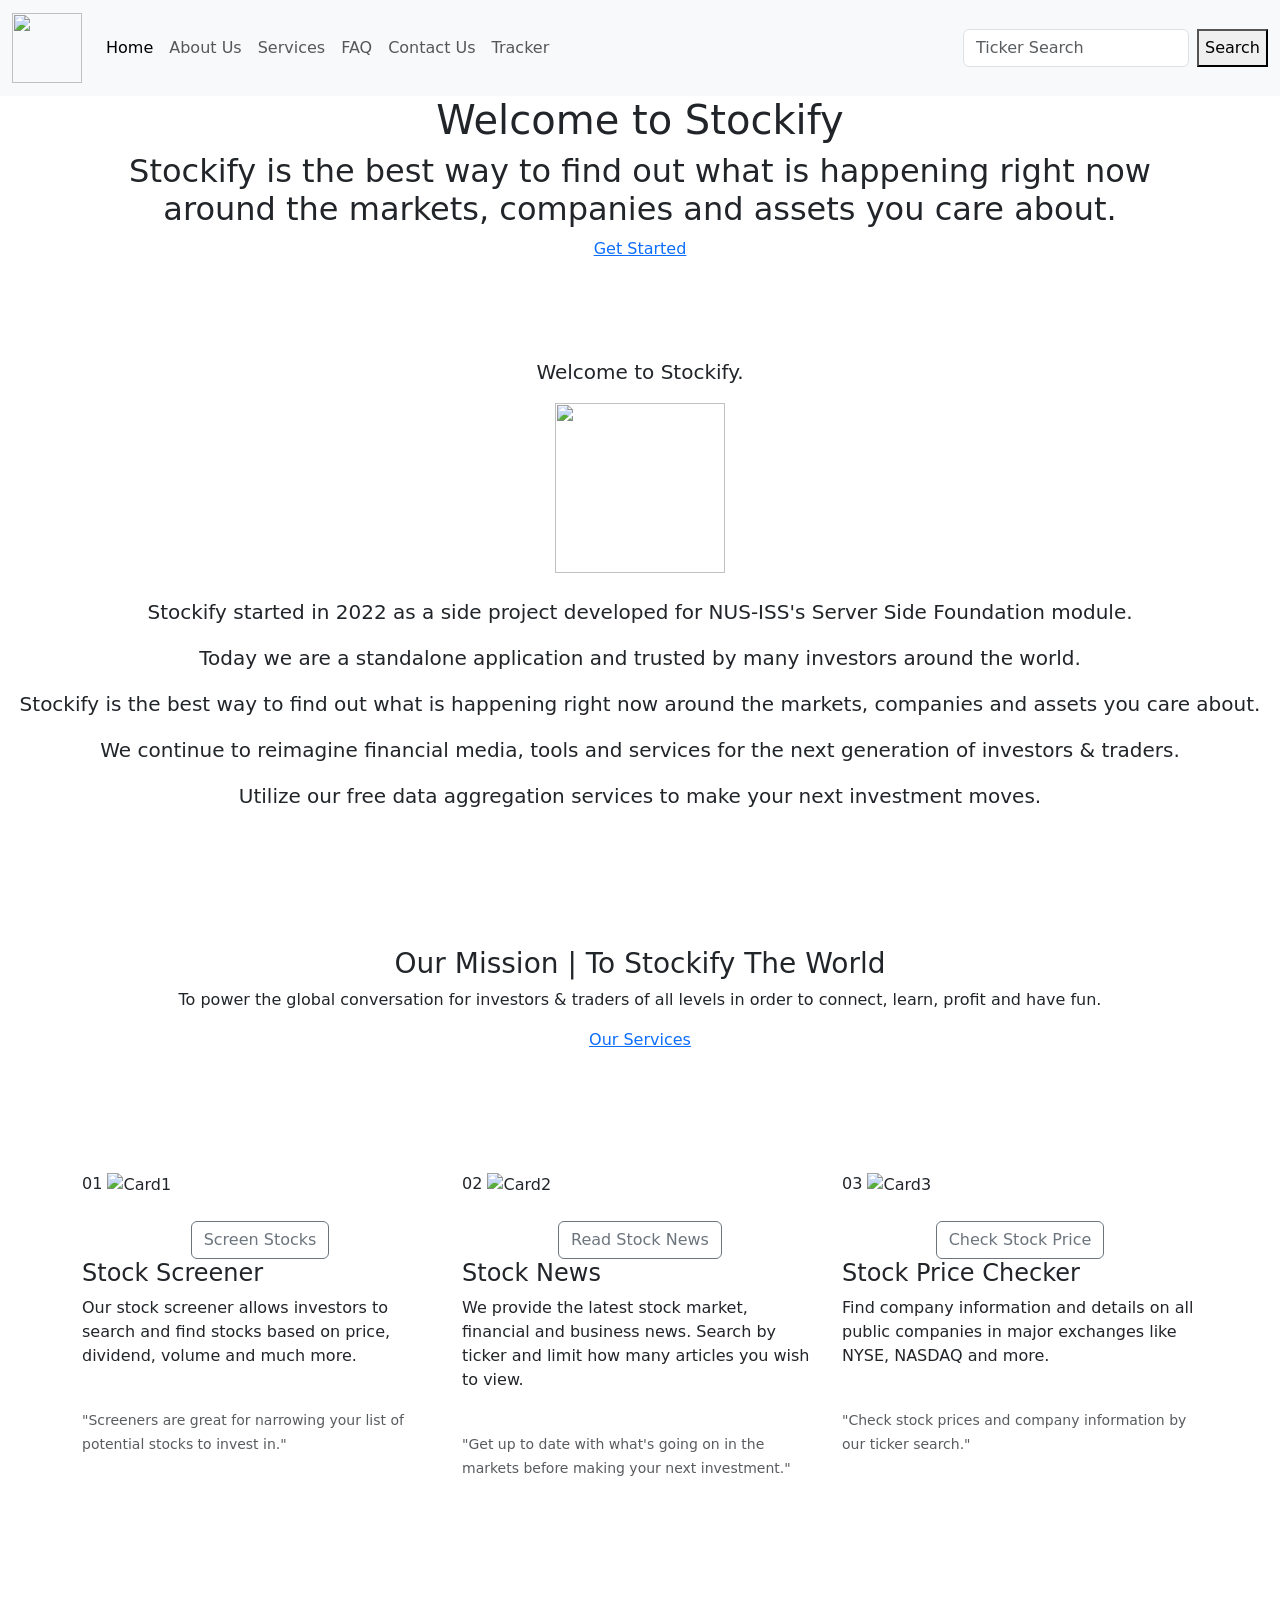
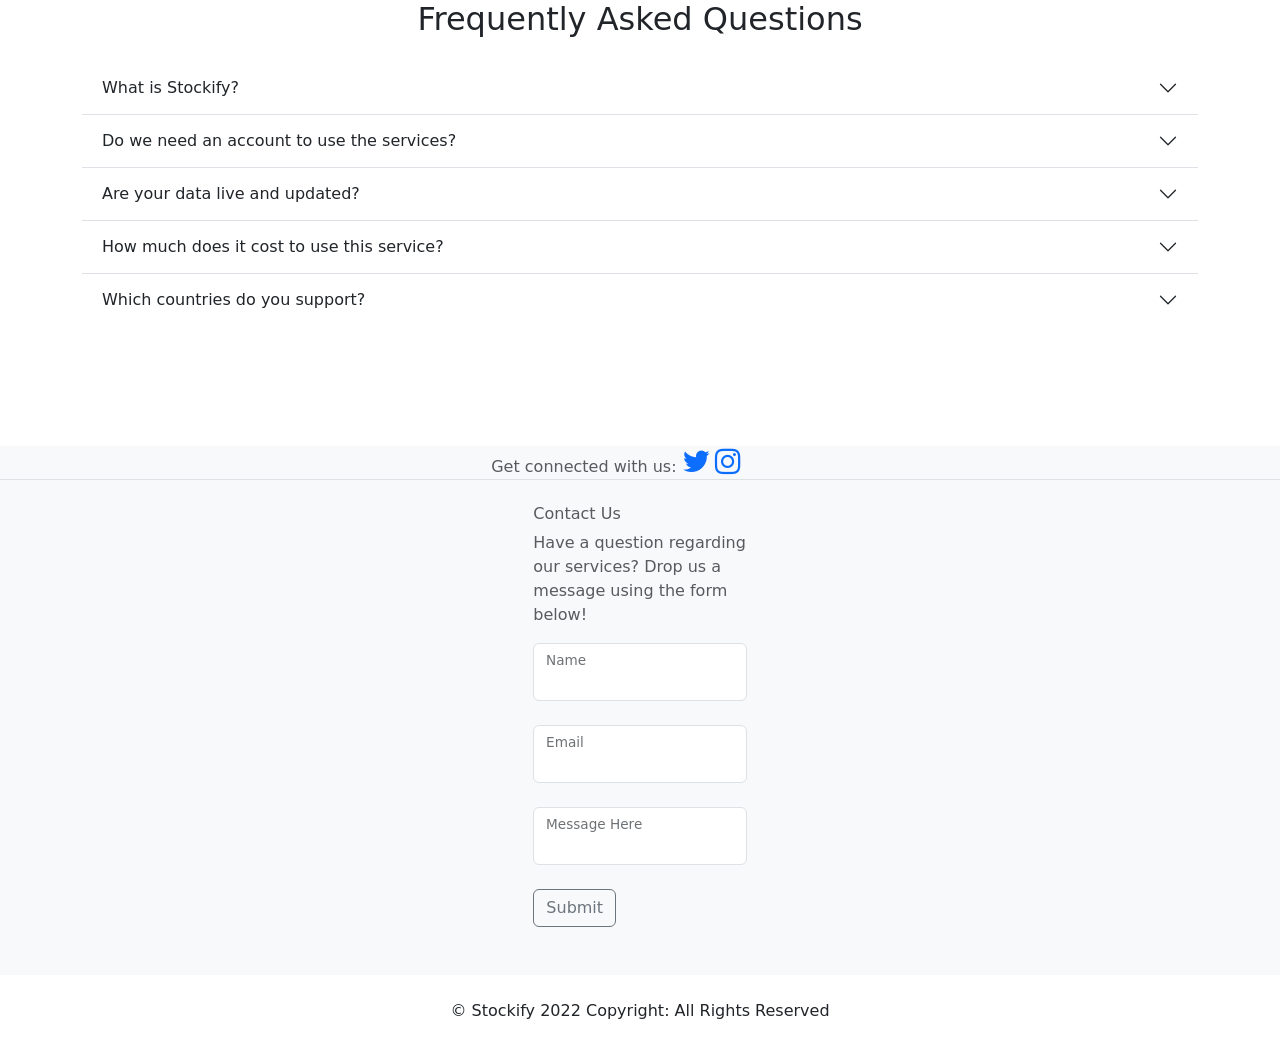
==== commit 71ed536e: "changed buttons, added logout button, added logo to login page" ====
--- a/src/main/resources/templates/index.html
+++ b/src/main/resources/templates/index.html
@@ -133,7 +133,7 @@
                 <img src="/images/Card1.jpg" class="card-img-top" alt="Card1" width="" height="300">
                 <br><br>
                 <div class="overlay d-flex justify-content-center">
-                  <a th:href="@{/stockscreener1}" class="btn btn-primary">Screen Stocks</a>
+                  <a th:href="@{/stockscreener1}" class="btn btn-outline-secondary">Screen Stocks</a>
                 </div>
   
                 <h4>Stock Screener</h4>
@@ -152,7 +152,7 @@
             <img src="/images/Card2.jpg" class="card-img-top" alt="Card2" width="" height="300">
             <br><br>
             <div class="overlay d-flex justify-content-center">
-              <a th:href="@{/stocknews1}" class="btn btn-primary">Read Stock News</a>
+              <a th:href="@{/stocknews1}" class="btn btn-outline-secondary">Read Stock News</a>
             </div>
   
                 <h4>Stock News</h4>
@@ -168,7 +168,7 @@
                 <img src="/images/Card3.jpg" class="card-img-top" alt="Card3" width="" height="300">
                 <br><br>
                 <div class="overlay d-flex justify-content-center">
-                  <a th:href="@{/stockprice1}" class="btn btn-primary">Check Stock Price</a>
+                  <a th:href="@{/stockprice1}" class="btn btn-outline-secondary">Check Stock Price</a>
                 </div>
                 <h4>Stock Price Checker</h4>
                 <p>Find company information and details on all public companies in major exchanges like NYSE, NASDAQ and more.</p>
@@ -265,7 +265,8 @@
   <section class="d-flex justify-content-center border-bottom">
 
     <div class="me-5 d-none d-lg-block align-center">
-      <span>Get connected with us on our Social Media Platform:  </span>
+      <span>Get connected with us:  </span>
+      <a href="https://twitter.com/stockify_io" class="twitter"><i class="fa fa-twitter" style="font-size:30px"></i></a>
       <a href="https://www.instagram.com/stockify.io/" class="instagram"><i class="fa fa-instagram" style="font-size:30px"></i></a>
     </div>
 
@@ -277,7 +278,7 @@
       <div class="content col-md-3 col-lg-2 col-xl-2 mx-auto mb-4">
         <header>
           <h6>Contact Us</h6>
-          <p>Reach out to us below.
+          <p>Have a question regarding our services? Drop us a message using the form below!
           </p>
         </header>
         <div class="box">
@@ -302,7 +303,7 @@
           </div>
           <br>
          
-            <button type="submit" class="btn btn-secondary">Submit</button>
+            <button type="submit" class="btn btn-outline-secondary">Submit</button>
           </form>
         </div>
       </div>
@@ -313,8 +314,9 @@
       </div>
     </div>
   </section>
-
+  
   <div class="text-center p-4">
+    
     © Stockify 2022 Copyright: All Rights Reserved
   </div>
 
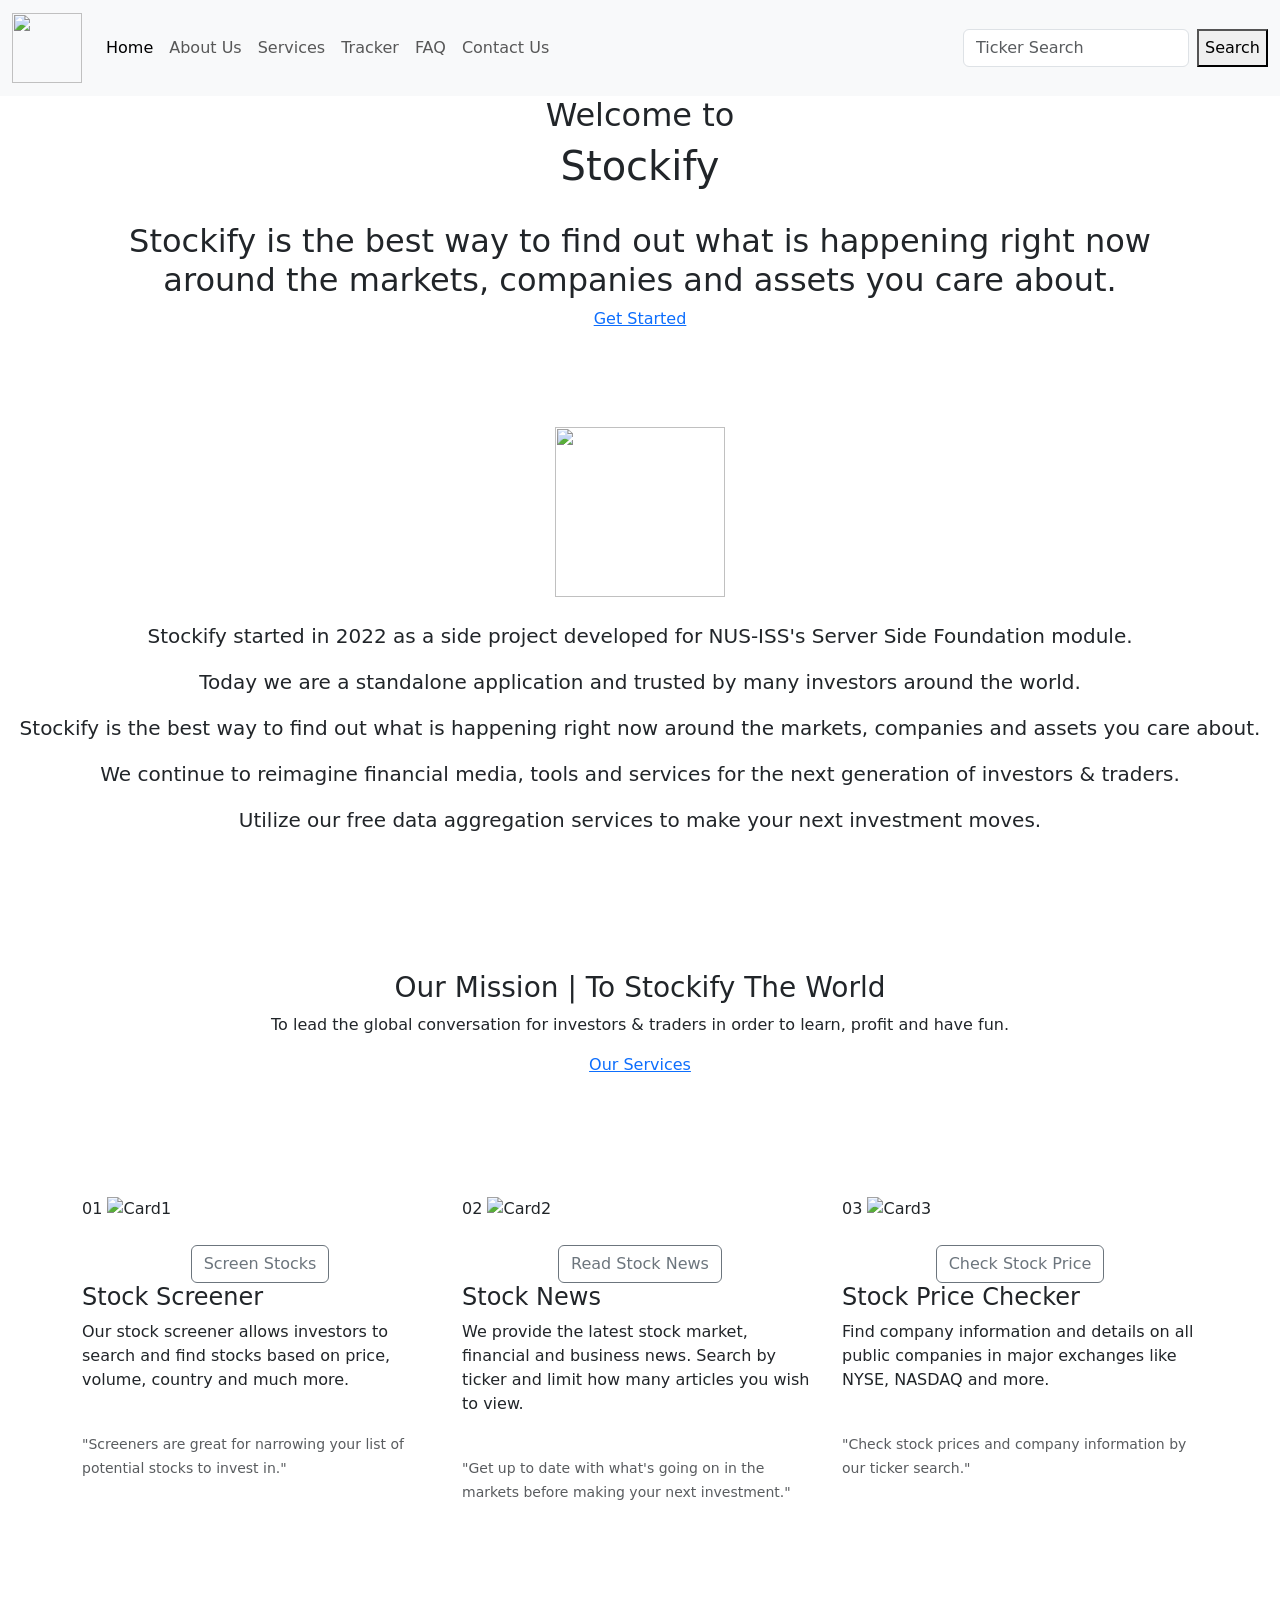
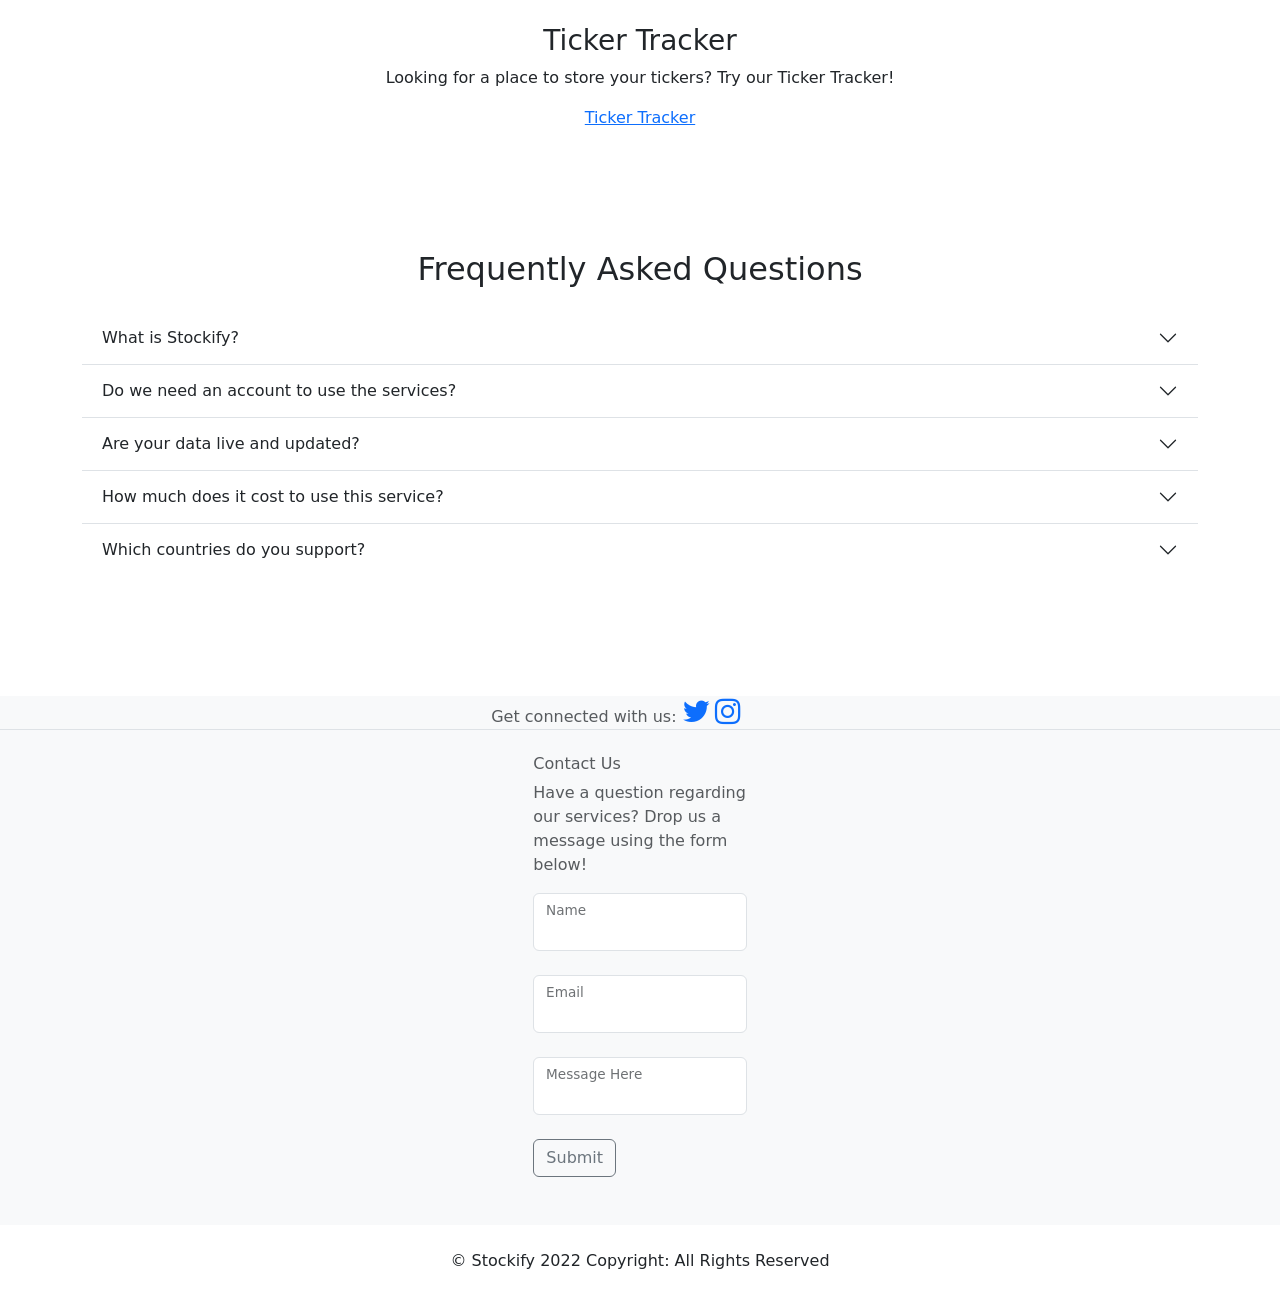
==== commit 31754521: "added Ticker Tracker section in index.html" ====
--- a/src/main/resources/templates/index.html
+++ b/src/main/resources/templates/index.html
@@ -30,14 +30,15 @@
                 <a class="nav-link" href="#services">Services</a>
               </li>
               <li class="nav-item">
+                <a class="nav-link" href="#tracker">Tracker</a>
+              </li>
+              <li class="nav-item">
                 <a class="nav-link" href="#faq">FAQ</a>
               </li>
               <li class="nav-item">
                 <a class="nav-link" href="#contactus">Contact Us</a>
               </li>
-              <li class="nav-item">
-                <a class="nav-link" href="/login">Tracker</a>
-              </li>
+             
             </ul>
             
             <form class="d-flex" role="search" method="GET" action="/stockprice2">
@@ -53,8 +54,9 @@
       <section id="intro" class="d-flex align-items-center">
         <!-- <img src="HomeIndex.jpg " class="" alt="HomeIndex" width="" height=""> -->
         <div class="text-center container position-relative" data-aos="fade-up" data-aos-delay="500">
-         
-          <h1>Welcome to Stockify</h1>
+          <h2>Welcome to </h2>
+          <h1>Stockify</h1>
+          <br>
           <h2>Stockify is the best way to find out what is happening right now around the markets, companies and assets you care about.</h2>
           <a href="#aboutus" class="btn-get-started scrollto">Get Started</a>
           
@@ -70,9 +72,7 @@
         <section id="aboutus" class="aboutus">
         <div class="text-center" style="">
        
-          <p class="blockquote">
-              Welcome to Stockify.
-            </p>
+         
             <a href="#">
               <img src="/images/Stockify.png" alt="" width="170" height="170">
             </a>
@@ -109,7 +109,7 @@
   
           <div class="text-center">
             <h3>Our Mission | To Stockify The World</h3>
-            <p> To power the global conversation for investors & traders of all levels in order to connect, learn, profit and have fun.</p>
+            <p> To lead the global conversation for investors & traders in order to learn, profit and have fun.</p>
             <a class="mission-btn" href="#services">Our Services</a>
            
           </div>
@@ -138,7 +138,7 @@
   
                 <h4>Stock Screener</h4>
                 <p>
-                  Our stock screener allows investors to search and find stocks based on price, dividend, volume and much more.</p>
+                  Our stock screener allows investors to search and find stocks based on price, volume, country and much more.</p>
                   <br>
                   <p class="card-text"><small class="text-muted">"Screeners are great for narrowing your list of potential stocks to invest in."</small></p> 
               </div>
@@ -186,7 +186,23 @@
   
 
     <!-- ======= End of Services Section ======= -->
-   
+
+    <!-- ======= Tracker Section ======= -->
+    <section id="tracker" class="tracker">
+      <div class="container" data-aos="zoom-in">
+
+        <div class="text-center">
+          <h3>Ticker Tracker</h3>
+          <p>Looking for a place to store your tickers? Try our Ticker Tracker!</p>
+          <a class="tracker-btn" href="/login">Ticker Tracker</a>
+         
+        </div>
+
+      </div>
+      
+    </section>
+    <!-- ======= End of Tracker Section ======= -->
+    <br><br><br><br><br>
 
     <!-- ======= FAQ Section ======= -->
     <section id="faq" class="faq">
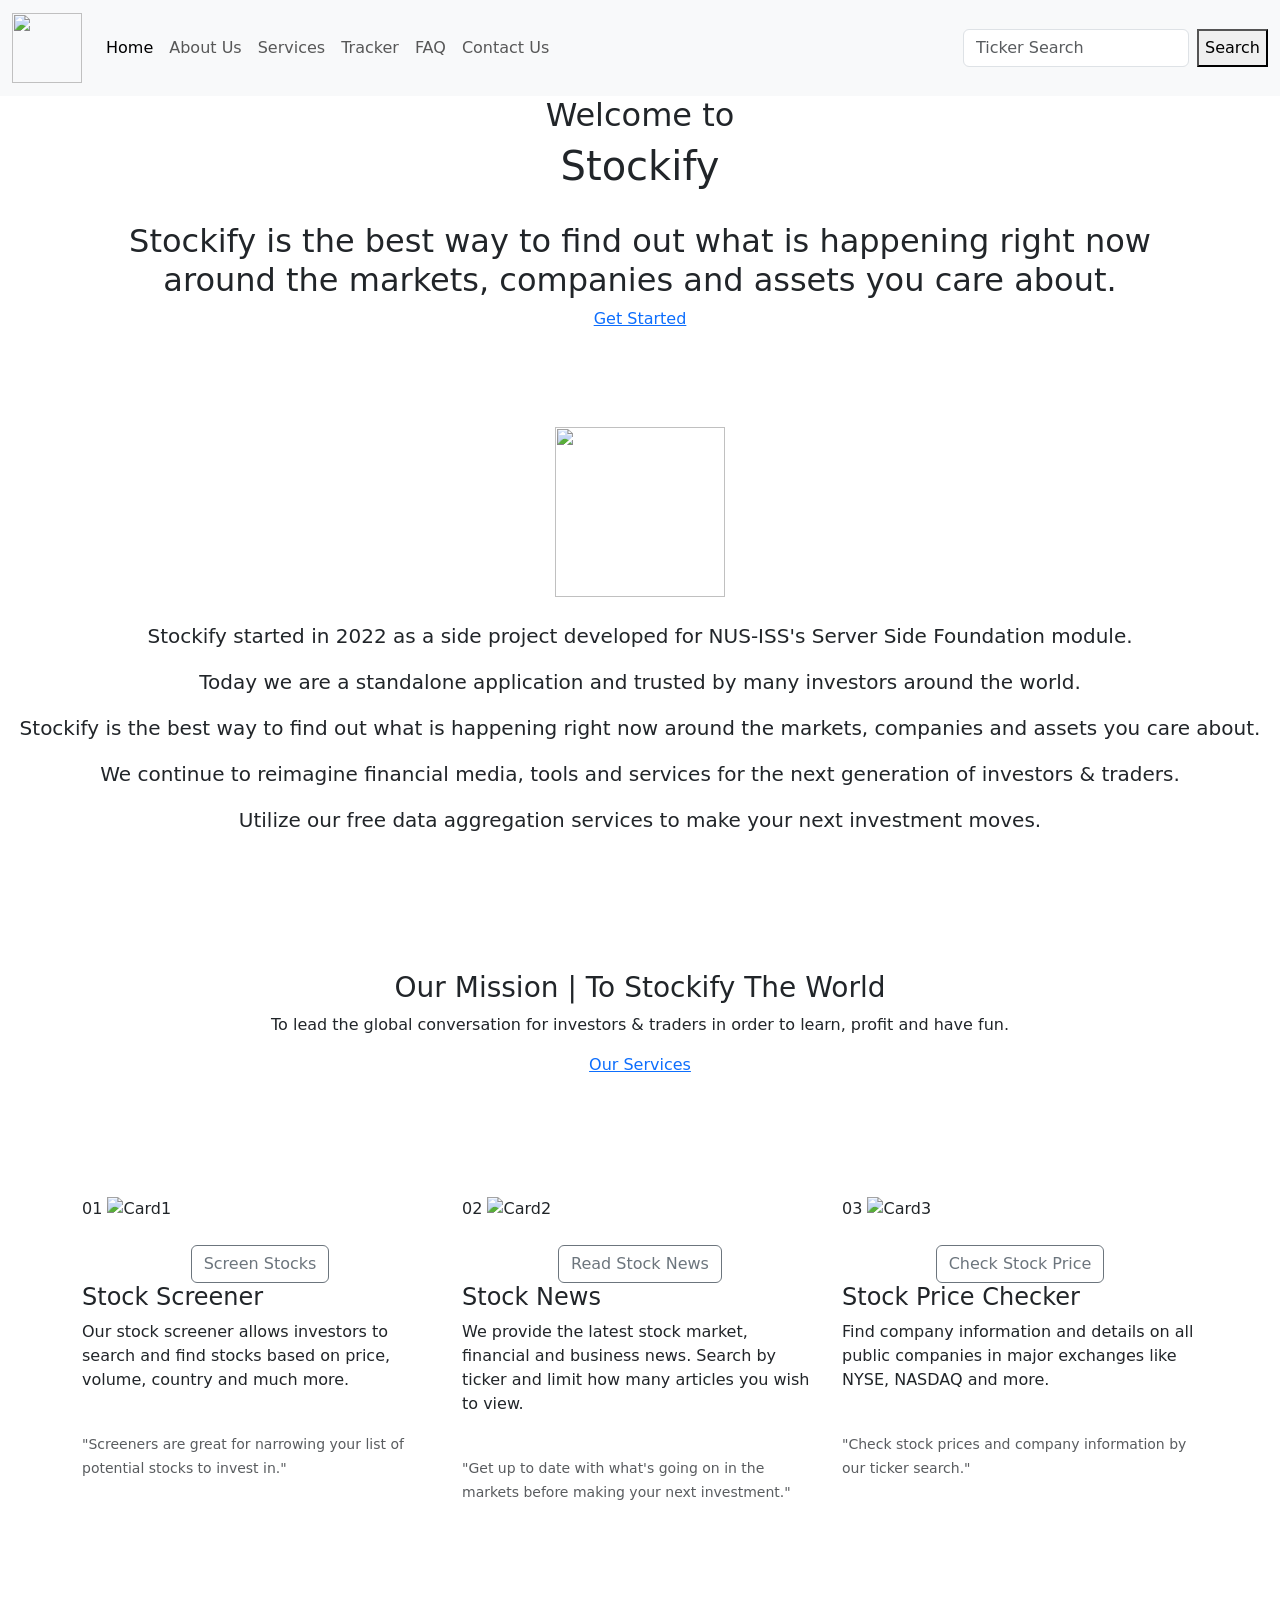
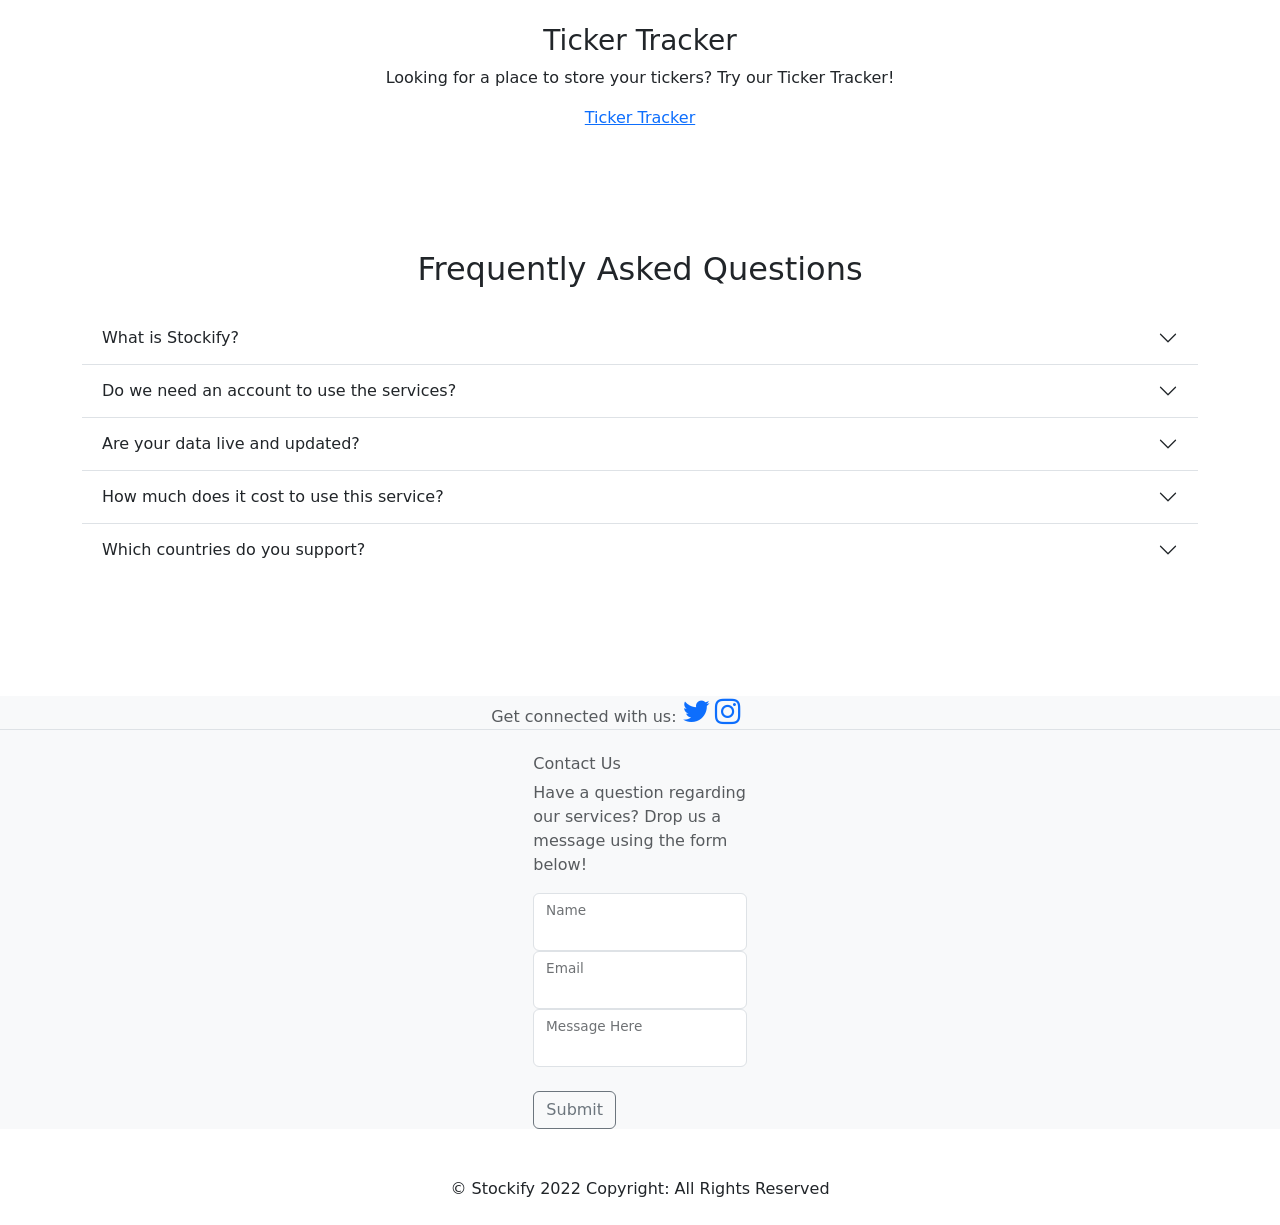
==== commit 01dcf50a: "cleaned up code" ====
--- a/src/main/resources/templates/index.html
+++ b/src/main/resources/templates/index.html
@@ -52,7 +52,6 @@
 
       <!-- ======= Intro Section ======= -->
       <section id="intro" class="d-flex align-items-center">
-        <!-- <img src="HomeIndex.jpg " class="" alt="HomeIndex" width="" height=""> -->
         <div class="text-center container position-relative" data-aos="fade-up" data-aos-delay="500">
           <h2>Welcome to </h2>
           <h1>Stockify</h1>
@@ -291,7 +290,7 @@
          <!-- ======= Contact Us Section ======= -->
          <br>
     <section id="contactus" class="contactus">
-      <div class="content col-md-3 col-lg-2 col-xl-2 mx-auto mb-4">
+      <div class="content  col-lg-2  mx-auto mb-4">
         <header>
           <h6>Contact Us</h6>
           <p>Have a question regarding our services? Drop us a message using the form below!
@@ -305,36 +304,36 @@
               <input type="text" class="form-control" name="name" required>
               <label for="floatingInputGrid">Name</label>
             </div>
-          <br>
+          
             <div class="col-12 form-floating">
               <label for="limit" class="form-label"></label>
               <input type="email" class="form-control" name="email" required>
               <label for="floatingInputGrid">Email</label>
             </div>
-            <br>
+            
             <div class="col-12 form-floating">
               <label for="limit" class="form-label"></label>
               <input type="text" class="form-control" name="message" required>
               <label for="floatingInputGrid">Message Here</label>
           </div>
+         
           <br>
-         
             <button type="submit" class="btn btn-outline-secondary">Submit</button>
           </form>
         </div>
       </div>
     </section>
-    <br>
+   
 
     <!-- ======= End of Contact Us Section ======= -->
-      </div>
-    </div>
-  </section>
-  
-  <div class="text-center p-4">
-    
-    © Stockify 2022 Copyright: All Rights Reserved
-  </div>
+          </div>
+        </div>
+      </section>
+      
+      <div class="text-center p-4">
+        
+        © Stockify 2022 Copyright: All Rights Reserved
+      </div>
 
 </footer>
 
